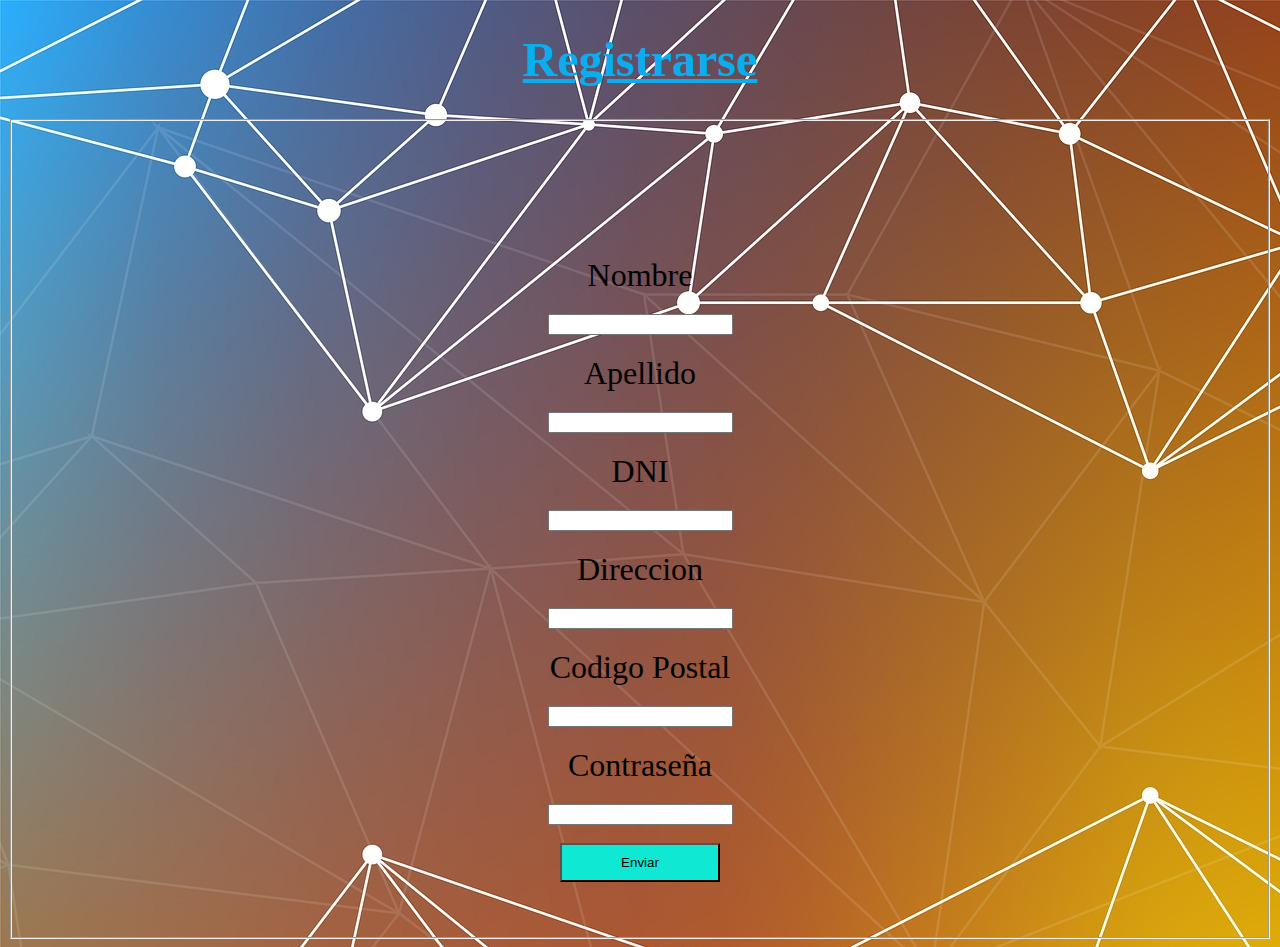
==== formulario/index.html @ f7dcde05 "subiendo proyecto" ====
<!DOCTYPE html>
<html lang="es">

<head>
    <meta charset="UTF-8">
    <meta http-equiv="X-UA-Compatible" content="IE=edge">
    <meta name="viewport" content="width=device-width, initial-scale=1.0">
    <link rel="stylesheet" href="estilo.css">
    
    <title>Formulario</title>
</head>

<body>
   
    <h1>Registrarse</h1>
    
    <form action="">
        <fieldset class="formulario">
           
            <div>
                
                <label for="nombre">Nombre</label>
                <input type="text">
                <label for="apellido">Apellido</label>
                <input type="text">
                <label for="dni">DNI</label>
                <input type="number">
                <label for="direccion">Direccion</label>
                <input type="">
                <label for="codigo postal">Codigo Postal</label>
                <input type="number">
                <label for="contraseña">Contraseña</label>
                <input type="password">
                <br><br>
                <button type="submit" onclick="clickear()">Enviar
                </button>


               
            </div>

        </fieldset>






    </form>
<script src="estilo.js"></script>
</body>

</html>
---- formulario/estilo.css ----
body{
    background-image:url("hola.jpg.jpg");
}

h1 { 
    font-size:3em;
    font-family: Georgia, 'Times New Roman', Times, serif;
    color: rgb(10, 173, 238);
    text-align: center;
    text-decoration-line: underline;
}


.formulario{
    height: 800px;
    
}

div {
    text-align: center;
    margin-top: 80px;
    padding: 30px;
}




label{
    display:block;
    padding: 20px;
    font-size: 2em;
}


input:focus{
background-color: orange;
color: white;
padding:10px;
font-size:30px;

}

button{
    padding: 10px;
    background-color: #0fe9d3;
    width: 160px;

}

button:hover{
    color: white;
}
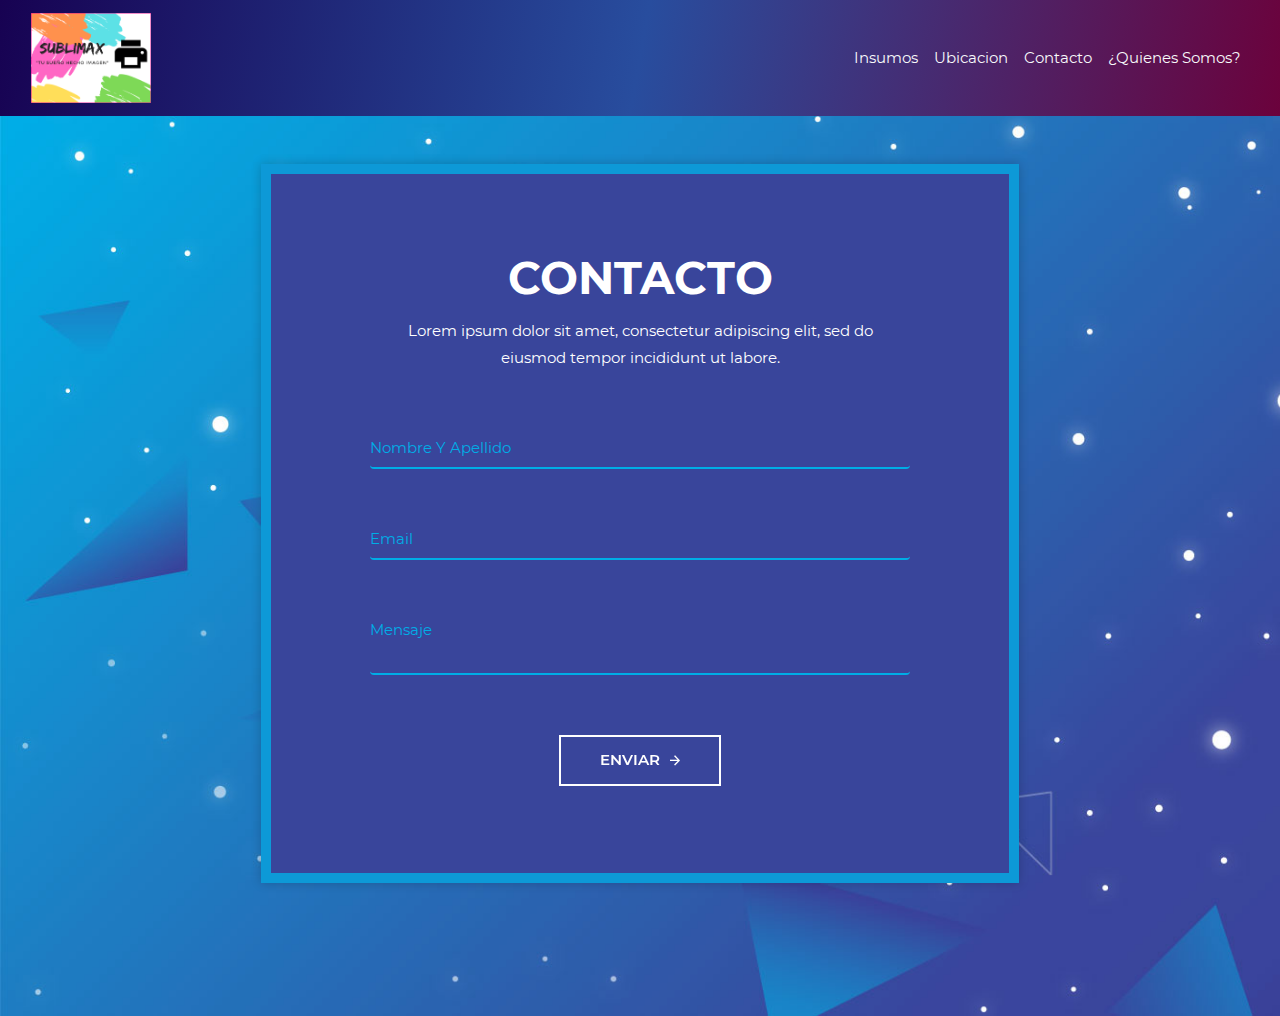
==== commit ccc5e3d9: "cambios en la pagina" ====
--- a/formulario/index.html
+++ b/formulario/index.html
@@ -1,53 +1,84 @@
 <!DOCTYPE html>
-<html lang="es">
+<html>
+	<html lang="es"></html>
+	<head>
+		<meta charset="utf-8">
+		<title>Contacto</title>
+		<meta name="viewport" content="width=device-width, initial-scale=1.0">
+		<link rel="stylesheet" href="estilo.css">
+		<link rel="stylesheet" href="css/bootstrap.min.css">
+		<link rel="stylesheet" href="fonts/material-design-iconic-font/css/material-design-iconic-font.min.css">
+		<link rel="stylesheet" href="css/style.css">
+	</head>
+	<nav class="navbar navbar-expand-lg bg-info navbar-light navegador">
+		<div class="container-fluid">
+			<a class="navbar-brand" href="../index.html"><img class="logo" src="../imagenes/sublimax.png" width="120" height="90"
+					alt=""></a>
+			<button class="navbar-toggler navbar-toggler-right" type="button" data-toggle="collapse"
+				data-target="#navbarToggleExternalContent" aria-controls="navbarToggleExternalContent" aria-expanded="false"
+				aria-label="Toggle navigation">
+				<span class="navbar-toggler-icon "></span>
+			</button>
+			<div class="collapse navbar-collapse text-center" id="navbarToggleExternalContent">
+				<ul class="navbar-nav ml-auto my-2 my-lg-0 navbar-nav-scroll">
+					<li class="nav-item active">
+					<li class="nav-item">
+						<a class="nav-link text-light" href="../Insumos/insumos.html">Insumos</a>
+					</li>
+					<a class="nav-link text-light" href="../localidad/localidad.html">Ubicacion
+						<span class="sr-only">(current)</span></a>
+					</li>
+					<li class="nav-item">
+						<a class="nav-link text-light" href="../formulario/index.html">Contacto</a>
+					</li>
+					<li class="nav-item">
+						<a class="nav-link text-light" href="../presentacion/presentacion.html">¿Quienes Somos?</a>
+					</li>
+	
+				</ul>
+	
+	
+	
+			</div>
+		</div>
+	</nav>
 
-<head>
-    <meta charset="UTF-8">
-    <meta http-equiv="X-UA-Compatible" content="IE=edge">
-    <meta name="viewport" content="width=device-width, initial-scale=1.0">
-    <link rel="stylesheet" href="estilo.css">
-    
-    <title>Formulario</title>
-</head>
+	<body>
 
-<body>
-   
-    <h1>Registrarse</h1>
-    
-    <form action="">
-        <fieldset class="formulario">
-           
-            <div>
-                
-                <label for="nombre">Nombre</label>
-                <input type="text">
-                <label for="apellido">Apellido</label>
-                <input type="text">
-                <label for="dni">DNI</label>
-                <input type="number">
-                <label for="direccion">Direccion</label>
-                <input type="">
-                <label for="codigo postal">Codigo Postal</label>
-                <input type="number">
-                <label for="contraseña">Contraseña</label>
-                <input type="password">
-                <br><br>
-                <button type="submit" onclick="clickear()">Enviar
-                </button>
+		<div class="wrapper">
+			<div class="inner mt-5">
+				<form  method="post" action="https://usebasin.com/f/e479793ebac4">
+					<h3>Contacto</h3>
+					<p>Lorem ipsum dolor sit amet, consectetur adipiscing elit, sed do eiusmod tempor incididunt ut labore.</p>
+					<label class="form-group">
+						<input type="text" name="nombre" class="form-control"  required>
+						<span>Nombre Y Apellido</span>
+						<span class="border"></span>
+					</label>
+					<label class="form-group">
+						<input type="text" name="email" class="form-control"  required>
+						<span for="">Email</span>
+						<span class="border"></span>
+					</label>
+					<label class="form-group" >
+						<textarea name="mensaje" id="" class="form-control" required></textarea>
+						<span for="">Mensaje</span>
+						<span class="border"></span>
+					</label>
+					<button>Enviar
+						<i class="zmdi zmdi-arrow-right"></i>
+					</button>
+				</form>
+			</div>
+		</div>
+		
+		<script src="https://code.jquery.com/jquery-3.5.1.slim.min.js"
+        integrity="sha384-DfXdz2htPH0lsSSs5nCTpuj/zy4C+OGpamoFVy38MVBnE+IbbVYUew+OrCXaRkfj"
+        crossorigin="anonymous"></script>
+    	<script src="https://cdn.jsdelivr.net/npm/bootstrap@4.6.0/dist/js/bootstrap.bundle.min.js"
+        integrity="sha384-Piv4xVNRyMGpqkS2by6br4gNJ7DXjqk09RmUpJ8jgGtD7zP9yug3goQfGII0yAns"
+        crossorigin="anonymous"></script>
+    	<script src="js/bootstrap.min.js"></script>
 
-
-               
-            </div>
-
-        </fieldset>
-
-
-
-
-
-
-    </form>
-<script src="estilo.js"></script>
-</body>
-
+	</body>
 </html>--- a/formulario/estilo.css
+++ b/formulario/estilo.css
@@ -1,52 +1,12 @@
-body{
-    background-image:url("hola.jpg.jpg");
-}
 
-h1 { 
-    font-size:3em;
-    font-family: Georgia, 'Times New Roman', Times, serif;
-    color: rgb(10, 173, 238);
-    text-align: center;
-    text-decoration-line: underline;
-}
+.logo{
+    transition: 0.5s;
+  }  
+.logo:hover{
+    transform: scale(1.1);
+ 
+  }
 
-
-.formulario{
-    height: 800px;
-    
-}
-
-div {
-    text-align: center;
-    margin-top: 80px;
-    padding: 30px;
-}
-
-
-
-
-label{
-    display:block;
-    padding: 20px;
-    font-size: 2em;
-}
-
-
-input:focus{
-background-color: orange;
-color: white;
-padding:10px;
-font-size:30px;
-
-}
-
-button{
-    padding: 10px;
-    background-color: #0fe9d3;
-    width: 160px;
-
-}
-
-button:hover{
-    color: white;
-}+  nav{
+    background: linear-gradient(-80deg ,rgb(107, 2, 60),rgb(40, 77, 158),rgb(23, 2, 82));
+  }--- a/formulario/fonts/material-design-iconic-font/css/material-design-iconic-font.min.css
+++ b/formulario/fonts/material-design-iconic-font/css/material-design-iconic-font.min.css
@@ -0,0 +1 @@
+@font-face{font-family:Material-Design-Iconic-Font;src:url(../fonts/Material-Design-Iconic-Font.woff2?v=2.2.0) format('woff2'),url(../fonts/Material-Design-Iconic-Font.woff?v=2.2.0) format('woff'),url(../fonts/Material-Design-Iconic-Font.ttf?v=2.2.0) format('truetype')}.zmdi{display:inline-block;font:normal normal normal 14px/1 'Material-Design-Iconic-Font';font-size:inherit;text-rendering:auto;-webkit-font-smoothing:antialiased;-moz-osx-font-smoothing:grayscale}.zmdi-hc-lg{font-size:1.33333333em;line-height:.75em;vertical-align:-15%}.zmdi-hc-2x{font-size:2em}.zmdi-hc-3x{font-size:3em}.zmdi-hc-4x{font-size:4em}.zmdi-hc-5x{font-size:5em}.zmdi-hc-fw{width:1.28571429em;text-align:center}.zmdi-hc-ul{padding-left:0;margin-left:2.14285714em;list-style-type:none}.zmdi-hc-ul>li{position:relative}.zmdi-hc-li{position:absolute;left:-2.14285714em;width:2.14285714em;top:.14285714em;text-align:center}.zmdi-hc-li.zmdi-hc-lg{left:-1.85714286em}.zmdi-hc-border{padding:.1em .25em;border:solid .1em #9e9e9e;border-radius:2px}.zmdi-hc-border-circle{padding:.1em .25em;border:solid .1em #9e9e9e;border-radius:50%}.zmdi.pull-left{float:left;margin-right:.15em}.zmdi.pull-right{float:right;margin-left:.15em}.zmdi-hc-spin{-webkit-animation:zmdi-spin 1.5s infinite linear;animation:zmdi-spin 1.5s infinite linear}.zmdi-hc-spin-reverse{-webkit-animation:zmdi-spin-reverse 1.5s infinite linear;animation:zmdi-spin-reverse 1.5s infinite linear}@-webkit-keyframes zmdi-spin{0%{-webkit-transform:rotate(0deg);transform:rotate(0deg)}100%{-webkit-transform:rotate(359deg);transform:rotate(359deg)}}@keyframes zmdi-spin{0%{-webkit-transform:rotate(0deg);transform:rotate(0deg)}100%{-webkit-transform:rotate(359deg);transform:rotate(359deg)}}@-webkit-keyframes zmdi-spin-reverse{0%{-webkit-transform:rotate(0deg);transform:rotate(0deg)}100%{-webkit-transform:rotate(-359deg);transform:rotate(-359deg)}}@keyframes zmdi-spin-reverse{0%{-webkit-transform:rotate(0deg);transform:rotate(0deg)}100%{-webkit-transform:rotate(-359deg);transform:rotate(-359deg)}}.zmdi-hc-rotate-90{-webkit-transform:rotate(90deg);-ms-transform:rotate(90deg);transform:rotate(90deg)}.zmdi-hc-rotate-180{-webkit-transform:rotate(180deg);-ms-transform:rotate(180deg);transform:rotate(180deg)}.zmdi-hc-rotate-270{-webkit-transform:rotate(270deg);-ms-transform:rotate(270deg);transform:rotate(270deg)}.zmdi-hc-flip-horizontal{-webkit-transform:scale(-1,1);-ms-transform:scale(-1,1);transform:scale(-1,1)}.zmdi-hc-flip-vertical{-webkit-transform:scale(1,-1);-ms-transform:scale(1,-1);transform:scale(1,-1)}.zmdi-hc-stack{position:relative;display:inline-block;width:2em;height:2em;line-height:2em;vertical-align:middle}.zmdi-hc-stack-1x,.zmdi-hc-stack-2x{position:absolute;left:0;width:100%;text-align:center}.zmdi-hc-stack-1x{line-height:inherit}.zmdi-hc-stack-2x{font-size:2em}.zmdi-hc-inverse{color:#fff}.zmdi-3d-rotation:before{content:'\f101'}.zmdi-airplane-off:before{content:'\f102'}.zmdi-airplane:before{content:'\f103'}.zmdi-album:before{content:'\f104'}.zmdi-archive:before{content:'\f105'}.zmdi-assignment-account:before{content:'\f106'}.zmdi-assignment-alert:before{content:'\f107'}.zmdi-assignment-check:before{content:'\f108'}.zmdi-assignment-o:before{content:'\f109'}.zmdi-assignment-return:before{content:'\f10a'}.zmdi-assignment-returned:before{content:'\f10b'}.zmdi-assignment:before{content:'\f10c'}.zmdi-attachment-alt:before{content:'\f10d'}.zmdi-attachment:before{content:'\f10e'}.zmdi-audio:before{content:'\f10f'}.zmdi-badge-check:before{content:'\f110'}.zmdi-balance-wallet:before{content:'\f111'}.zmdi-balance:before{content:'\f112'}.zmdi-battery-alert:before{content:'\f113'}.zmdi-battery-flash:before{content:'\f114'}.zmdi-battery-unknown:before{content:'\f115'}.zmdi-battery:before{content:'\f116'}.zmdi-bike:before{content:'\f117'}.zmdi-block-alt:before{content:'\f118'}.zmdi-block:before{content:'\f119'}.zmdi-boat:before{content:'\f11a'}.zmdi-book-image:before{content:'\f11b'}.zmdi-book:before{content:'\f11c'}.zmdi-bookmark-outline:before{content:'\f11d'}.zmdi-bookmark:before{content:'\f11e'}.zmdi-brush:before{content:'\f11f'}.zmdi-bug:before{content:'\f120'}.zmdi-bus:before{content:'\f121'}.zmdi-cake:before{content:'\f122'}.zmdi-car-taxi:before{content:'\f123'}.zmdi-car-wash:before{content:'\f124'}.zmdi-car:before{content:'\f125'}.zmdi-card-giftcard:before{content:'\f126'}.zmdi-card-membership:before{content:'\f127'}.zmdi-card-travel:before{content:'\f128'}.zmdi-card:before{content:'\f129'}.zmdi-case-check:before{content:'\f12a'}.zmdi-case-download:before{content:'\f12b'}.zmdi-case-play:before{content:'\f12c'}.zmdi-case:before{content:'\f12d'}.zmdi-cast-connected:before{content:'\f12e'}.zmdi-cast:before{content:'\f12f'}.zmdi-chart-donut:before{content:'\f130'}.zmdi-chart:before{content:'\f131'}.zmdi-city-alt:before{content:'\f132'}.zmdi-city:before{content:'\f133'}.zmdi-close-circle-o:before{content:'\f134'}.zmdi-close-circle:before{content:'\f135'}.zmdi-close:before{content:'\f136'}.zmdi-cocktail:before{content:'\f137'}.zmdi-code-setting:before{content:'\f138'}.zmdi-code-smartphone:before{content:'\f139'}.zmdi-code:before{content:'\f13a'}.zmdi-coffee:before{content:'\f13b'}.zmdi-collection-bookmark:before{content:'\f13c'}.zmdi-collection-case-play:before{content:'\f13d'}.zmdi-collection-folder-image:before{content:'\f13e'}.zmdi-collection-image-o:before{content:'\f13f'}.zmdi-collection-image:before{content:'\f140'}.zmdi-collection-item-1:before{content:'\f141'}.zmdi-collection-item-2:before{content:'\f142'}.zmdi-collection-item-3:before{content:'\f143'}.zmdi-collection-item-4:before{content:'\f144'}.zmdi-collection-item-5:before{content:'\f145'}.zmdi-collection-item-6:before{content:'\f146'}.zmdi-collection-item-7:before{content:'\f147'}.zmdi-collection-item-8:before{content:'\f148'}.zmdi-collection-item-9-plus:before{content:'\f149'}.zmdi-collection-item-9:before{content:'\f14a'}.zmdi-collection-item:before{content:'\f14b'}.zmdi-collection-music:before{content:'\f14c'}.zmdi-collection-pdf:before{content:'\f14d'}.zmdi-collection-plus:before{content:'\f14e'}.zmdi-collection-speaker:before{content:'\f14f'}.zmdi-collection-text:before{content:'\f150'}.zmdi-collection-video:before{content:'\f151'}.zmdi-compass:before{content:'\f152'}.zmdi-cutlery:before{content:'\f153'}.zmdi-delete:before{content:'\f154'}.zmdi-dialpad:before{content:'\f155'}.zmdi-dns:before{content:'\f156'}.zmdi-drink:before{content:'\f157'}.zmdi-edit:before{content:'\f158'}.zmdi-email-open:before{content:'\f159'}.zmdi-email:before{content:'\f15a'}.zmdi-eye-off:before{content:'\f15b'}.zmdi-eye:before{content:'\f15c'}.zmdi-eyedropper:before{content:'\f15d'}.zmdi-favorite-outline:before{content:'\f15e'}.zmdi-favorite:before{content:'\f15f'}.zmdi-filter-list:before{content:'\f160'}.zmdi-fire:before{content:'\f161'}.zmdi-flag:before{content:'\f162'}.zmdi-flare:before{content:'\f163'}.zmdi-flash-auto:before{content:'\f164'}.zmdi-flash-off:before{content:'\f165'}.zmdi-flash:before{content:'\f166'}.zmdi-flip:before{content:'\f167'}.zmdi-flower-alt:before{content:'\f168'}.zmdi-flower:before{content:'\f169'}.zmdi-font:before{content:'\f16a'}.zmdi-fullscreen-alt:before{content:'\f16b'}.zmdi-fullscreen-exit:before{content:'\f16c'}.zmdi-fullscreen:before{content:'\f16d'}.zmdi-functions:before{content:'\f16e'}.zmdi-gas-station:before{content:'\f16f'}.zmdi-gesture:before{content:'\f170'}.zmdi-globe-alt:before{content:'\f171'}.zmdi-globe-lock:before{content:'\f172'}.zmdi-globe:before{content:'\f173'}.zmdi-graduation-cap:before{content:'\f174'}.zmdi-home:before{content:'\f175'}.zmdi-hospital-alt:before{content:'\f176'}.zmdi-hospital:before{content:'\f177'}.zmdi-hotel:before{content:'\f178'}.zmdi-hourglass-alt:before{content:'\f179'}.zmdi-hourglass-outline:before{content:'\f17a'}.zmdi-hourglass:before{content:'\f17b'}.zmdi-http:before{content:'\f17c'}.zmdi-image-alt:before{content:'\f17d'}.zmdi-image-o:before{content:'\f17e'}.zmdi-image:before{content:'\f17f'}.zmdi-inbox:before{content:'\f180'}.zmdi-invert-colors-off:before{content:'\f181'}.zmdi-invert-colors:before{content:'\f182'}.zmdi-key:before{content:'\f183'}.zmdi-label-alt-outline:before{content:'\f184'}.zmdi-label-alt:before{content:'\f185'}.zmdi-label-heart:before{content:'\f186'}.zmdi-label:before{content:'\f187'}.zmdi-labels:before{content:'\f188'}.zmdi-lamp:before{content:'\f189'}.zmdi-landscape:before{content:'\f18a'}.zmdi-layers-off:before{content:'\f18b'}.zmdi-layers:before{content:'\f18c'}.zmdi-library:before{content:'\f18d'}.zmdi-link:before{content:'\f18e'}.zmdi-lock-open:before{content:'\f18f'}.zmdi-lock-outline:before{content:'\f190'}.zmdi-lock:before{content:'\f191'}.zmdi-mail-reply-all:before{content:'\f192'}.zmdi-mail-reply:before{content:'\f193'}.zmdi-mail-send:before{content:'\f194'}.zmdi-mall:before{content:'\f195'}.zmdi-map:before{content:'\f196'}.zmdi-menu:before{content:'\f197'}.zmdi-money-box:before{content:'\f198'}.zmdi-money-off:before{content:'\f199'}.zmdi-money:before{content:'\f19a'}.zmdi-more-vert:before{content:'\f19b'}.zmdi-more:before{content:'\f19c'}.zmdi-movie-alt:before{content:'\f19d'}.zmdi-movie:before{content:'\f19e'}.zmdi-nature-people:before{content:'\f19f'}.zmdi-nature:before{content:'\f1a0'}.zmdi-navigation:before{content:'\f1a1'}.zmdi-open-in-browser:before{content:'\f1a2'}.zmdi-open-in-new:before{content:'\f1a3'}.zmdi-palette:before{content:'\f1a4'}.zmdi-parking:before{content:'\f1a5'}.zmdi-pin-account:before{content:'\f1a6'}.zmdi-pin-assistant:before{content:'\f1a7'}.zmdi-pin-drop:before{content:'\f1a8'}.zmdi-pin-help:before{content:'\f1a9'}.zmdi-pin-off:before{content:'\f1aa'}.zmdi-pin:before{content:'\f1ab'}.zmdi-pizza:before{content:'\f1ac'}.zmdi-plaster:before{content:'\f1ad'}.zmdi-power-setting:before{content:'\f1ae'}.zmdi-power:before{content:'\f1af'}.zmdi-print:before{content:'\f1b0'}.zmdi-puzzle-piece:before{content:'\f1b1'}.zmdi-quote:before{content:'\f1b2'}.zmdi-railway:before{content:'\f1b3'}.zmdi-receipt:before{content:'\f1b4'}.zmdi-refresh-alt:before{content:'\f1b5'}.zmdi-refresh-sync-alert:before{content:'\f1b6'}.zmdi-refresh-sync-off:before{content:'\f1b7'}.zmdi-refresh-sync:before{content:'\f1b8'}.zmdi-refresh:before{content:'\f1b9'}.zmdi-roller:before{content:'\f1ba'}.zmdi-ruler:before{content:'\f1bb'}.zmdi-scissors:before{content:'\f1bc'}.zmdi-screen-rotation-lock:before{content:'\f1bd'}.zmdi-screen-rotation:before{content:'\f1be'}.zmdi-search-for:before{content:'\f1bf'}.zmdi-search-in-file:before{content:'\f1c0'}.zmdi-search-in-page:before{content:'\f1c1'}.zmdi-search-replace:before{content:'\f1c2'}.zmdi-search:before{content:'\f1c3'}.zmdi-seat:before{content:'\f1c4'}.zmdi-settings-square:before{content:'\f1c5'}.zmdi-settings:before{content:'\f1c6'}.zmdi-shield-check:before{content:'\f1c7'}.zmdi-shield-security:before{content:'\f1c8'}.zmdi-shopping-basket:before{content:'\f1c9'}.zmdi-shopping-cart-plus:before{content:'\f1ca'}.zmdi-shopping-cart:before{content:'\f1cb'}.zmdi-sign-in:before{content:'\f1cc'}.zmdi-sort-amount-asc:before{content:'\f1cd'}.zmdi-sort-amount-desc:before{content:'\f1ce'}.zmdi-sort-asc:before{content:'\f1cf'}.zmdi-sort-desc:before{content:'\f1d0'}.zmdi-spellcheck:before{content:'\f1d1'}.zmdi-storage:before{content:'\f1d2'}.zmdi-store-24:before{content:'\f1d3'}.zmdi-store:before{content:'\f1d4'}.zmdi-subway:before{content:'\f1d5'}.zmdi-sun:before{content:'\f1d6'}.zmdi-tab-unselected:before{content:'\f1d7'}.zmdi-tab:before{content:'\f1d8'}.zmdi-tag-close:before{content:'\f1d9'}.zmdi-tag-more:before{content:'\f1da'}.zmdi-tag:before{content:'\f1db'}.zmdi-thumb-down:before{content:'\f1dc'}.zmdi-thumb-up-down:before{content:'\f1dd'}.zmdi-thumb-up:before{content:'\f1de'}.zmdi-ticket-star:before{content:'\f1df'}.zmdi-toll:before{content:'\f1e0'}.zmdi-toys:before{content:'\f1e1'}.zmdi-traffic:before{content:'\f1e2'}.zmdi-translate:before{content:'\f1e3'}.zmdi-triangle-down:before{content:'\f1e4'}.zmdi-triangle-up:before{content:'\f1e5'}.zmdi-truck:before{content:'\f1e6'}.zmdi-turning-sign:before{content:'\f1e7'}.zmdi-wallpaper:before{content:'\f1e8'}.zmdi-washing-machine:before{content:'\f1e9'}.zmdi-window-maximize:before{content:'\f1ea'}.zmdi-window-minimize:before{content:'\f1eb'}.zmdi-window-restore:before{content:'\f1ec'}.zmdi-wrench:before{content:'\f1ed'}.zmdi-zoom-in:before{content:'\f1ee'}.zmdi-zoom-out:before{content:'\f1ef'}.zmdi-alert-circle-o:before{content:'\f1f0'}.zmdi-alert-circle:before{content:'\f1f1'}.zmdi-alert-octagon:before{content:'\f1f2'}.zmdi-alert-polygon:before{content:'\f1f3'}.zmdi-alert-triangle:before{content:'\f1f4'}.zmdi-help-outline:before{content:'\f1f5'}.zmdi-help:before{content:'\f1f6'}.zmdi-info-outline:before{content:'\f1f7'}.zmdi-info:before{content:'\f1f8'}.zmdi-notifications-active:before{content:'\f1f9'}.zmdi-notifications-add:before{content:'\f1fa'}.zmdi-notifications-none:before{content:'\f1fb'}.zmdi-notifications-off:before{content:'\f1fc'}.zmdi-notifications-paused:before{content:'\f1fd'}.zmdi-notifications:before{content:'\f1fe'}.zmdi-account-add:before{content:'\f1ff'}.zmdi-account-box-mail:before{content:'\f200'}.zmdi-account-box-o:before{content:'\f201'}.zmdi-account-box-phone:before{content:'\f202'}.zmdi-account-box:before{content:'\f203'}.zmdi-account-calendar:before{content:'\f204'}.zmdi-account-circle:before{content:'\f205'}.zmdi-account-o:before{content:'\f206'}.zmdi-account:before{content:'\f207'}.zmdi-accounts-add:before{content:'\f208'}.zmdi-accounts-alt:before{content:'\f209'}.zmdi-accounts-list-alt:before{content:'\f20a'}.zmdi-accounts-list:before{content:'\f20b'}.zmdi-accounts-outline:before{content:'\f20c'}.zmdi-accounts:before{content:'\f20d'}.zmdi-face:before{content:'\f20e'}.zmdi-female:before{content:'\f20f'}.zmdi-male-alt:before{content:'\f210'}.zmdi-male-female:before{content:'\f211'}.zmdi-male:before{content:'\f212'}.zmdi-mood-bad:before{content:'\f213'}.zmdi-mood:before{content:'\f214'}.zmdi-run:before{content:'\f215'}.zmdi-walk:before{content:'\f216'}.zmdi-cloud-box:before{content:'\f217'}.zmdi-cloud-circle:before{content:'\f218'}.zmdi-cloud-done:before{content:'\f219'}.zmdi-cloud-download:before{content:'\f21a'}.zmdi-cloud-off:before{content:'\f21b'}.zmdi-cloud-outline-alt:before{content:'\f21c'}.zmdi-cloud-outline:before{content:'\f21d'}.zmdi-cloud-upload:before{content:'\f21e'}.zmdi-cloud:before{content:'\f21f'}.zmdi-download:before{content:'\f220'}.zmdi-file-plus:before{content:'\f221'}.zmdi-file-text:before{content:'\f222'}.zmdi-file:before{content:'\f223'}.zmdi-folder-outline:before{content:'\f224'}.zmdi-folder-person:before{content:'\f225'}.zmdi-folder-star-alt:before{content:'\f226'}.zmdi-folder-star:before{content:'\f227'}.zmdi-folder:before{content:'\f228'}.zmdi-gif:before{content:'\f229'}.zmdi-upload:before{content:'\f22a'}.zmdi-border-all:before{content:'\f22b'}.zmdi-border-bottom:before{content:'\f22c'}.zmdi-border-clear:before{content:'\f22d'}.zmdi-border-color:before{content:'\f22e'}.zmdi-border-horizontal:before{content:'\f22f'}.zmdi-border-inner:before{content:'\f230'}.zmdi-border-left:before{content:'\f231'}.zmdi-border-outer:before{content:'\f232'}.zmdi-border-right:before{content:'\f233'}.zmdi-border-style:before{content:'\f234'}.zmdi-border-top:before{content:'\f235'}.zmdi-border-vertical:before{content:'\f236'}.zmdi-copy:before{content:'\f237'}.zmdi-crop:before{content:'\f238'}.zmdi-format-align-center:before{content:'\f239'}.zmdi-format-align-justify:before{content:'\f23a'}.zmdi-format-align-left:before{content:'\f23b'}.zmdi-format-align-right:before{content:'\f23c'}.zmdi-format-bold:before{content:'\f23d'}.zmdi-format-clear-all:before{content:'\f23e'}.zmdi-format-clear:before{content:'\f23f'}.zmdi-format-color-fill:before{content:'\f240'}.zmdi-format-color-reset:before{content:'\f241'}.zmdi-format-color-text:before{content:'\f242'}.zmdi-format-indent-decrease:before{content:'\f243'}.zmdi-format-indent-increase:before{content:'\f244'}.zmdi-format-italic:before{content:'\f245'}.zmdi-format-line-spacing:before{content:'\f246'}.zmdi-format-list-bulleted:before{content:'\f247'}.zmdi-format-list-numbered:before{content:'\f248'}.zmdi-format-ltr:before{content:'\f249'}.zmdi-format-rtl:before{content:'\f24a'}.zmdi-format-size:before{content:'\f24b'}.zmdi-format-strikethrough-s:before{content:'\f24c'}.zmdi-format-strikethrough:before{content:'\f24d'}.zmdi-format-subject:before{content:'\f24e'}.zmdi-format-underlined:before{content:'\f24f'}.zmdi-format-valign-bottom:before{content:'\f250'}.zmdi-format-valign-center:before{content:'\f251'}.zmdi-format-valign-top:before{content:'\f252'}.zmdi-redo:before{content:'\f253'}.zmdi-select-all:before{content:'\f254'}.zmdi-space-bar:before{content:'\f255'}.zmdi-text-format:before{content:'\f256'}.zmdi-transform:before{content:'\f257'}.zmdi-undo:before{content:'\f258'}.zmdi-wrap-text:before{content:'\f259'}.zmdi-comment-alert:before{content:'\f25a'}.zmdi-comment-alt-text:before{content:'\f25b'}.zmdi-comment-alt:before{content:'\f25c'}.zmdi-comment-edit:before{content:'\f25d'}.zmdi-comment-image:before{content:'\f25e'}.zmdi-comment-list:before{content:'\f25f'}.zmdi-comment-more:before{content:'\f260'}.zmdi-comment-outline:before{content:'\f261'}.zmdi-comment-text-alt:before{content:'\f262'}.zmdi-comment-text:before{content:'\f263'}.zmdi-comment-video:before{content:'\f264'}.zmdi-comment:before{content:'\f265'}.zmdi-comments:before{content:'\f266'}.zmdi-check-all:before{content:'\f267'}.zmdi-check-circle-u:before{content:'\f268'}.zmdi-check-circle:before{content:'\f269'}.zmdi-check-square:before{content:'\f26a'}.zmdi-check:before{content:'\f26b'}.zmdi-circle-o:before{content:'\f26c'}.zmdi-circle:before{content:'\f26d'}.zmdi-dot-circle-alt:before{content:'\f26e'}.zmdi-dot-circle:before{content:'\f26f'}.zmdi-minus-circle-outline:before{content:'\f270'}.zmdi-minus-circle:before{content:'\f271'}.zmdi-minus-square:before{content:'\f272'}.zmdi-minus:before{content:'\f273'}.zmdi-plus-circle-o-duplicate:before{content:'\f274'}.zmdi-plus-circle-o:before{content:'\f275'}.zmdi-plus-circle:before{content:'\f276'}.zmdi-plus-square:before{content:'\f277'}.zmdi-plus:before{content:'\f278'}.zmdi-square-o:before{content:'\f279'}.zmdi-star-circle:before{content:'\f27a'}.zmdi-star-half:before{content:'\f27b'}.zmdi-star-outline:before{content:'\f27c'}.zmdi-star:before{content:'\f27d'}.zmdi-bluetooth-connected:before{content:'\f27e'}.zmdi-bluetooth-off:before{content:'\f27f'}.zmdi-bluetooth-search:before{content:'\f280'}.zmdi-bluetooth-setting:before{content:'\f281'}.zmdi-bluetooth:before{content:'\f282'}.zmdi-camera-add:before{content:'\f283'}.zmdi-camera-alt:before{content:'\f284'}.zmdi-camera-bw:before{content:'\f285'}.zmdi-camera-front:before{content:'\f286'}.zmdi-camera-mic:before{content:'\f287'}.zmdi-camera-party-mode:before{content:'\f288'}.zmdi-camera-rear:before{content:'\f289'}.zmdi-camera-roll:before{content:'\f28a'}.zmdi-camera-switch:before{content:'\f28b'}.zmdi-camera:before{content:'\f28c'}.zmdi-card-alert:before{content:'\f28d'}.zmdi-card-off:before{content:'\f28e'}.zmdi-card-sd:before{content:'\f28f'}.zmdi-card-sim:before{content:'\f290'}.zmdi-desktop-mac:before{content:'\f291'}.zmdi-desktop-windows:before{content:'\f292'}.zmdi-device-hub:before{content:'\f293'}.zmdi-devices-off:before{content:'\f294'}.zmdi-devices:before{content:'\f295'}.zmdi-dock:before{content:'\f296'}.zmdi-floppy:before{content:'\f297'}.zmdi-gamepad:before{content:'\f298'}.zmdi-gps-dot:before{content:'\f299'}.zmdi-gps-off:before{content:'\f29a'}.zmdi-gps:before{content:'\f29b'}.zmdi-headset-mic:before{content:'\f29c'}.zmdi-headset:before{content:'\f29d'}.zmdi-input-antenna:before{content:'\f29e'}.zmdi-input-composite:before{content:'\f29f'}.zmdi-input-hdmi:before{content:'\f2a0'}.zmdi-input-power:before{content:'\f2a1'}.zmdi-input-svideo:before{content:'\f2a2'}.zmdi-keyboard-hide:before{content:'\f2a3'}.zmdi-keyboard:before{content:'\f2a4'}.zmdi-laptop-chromebook:before{content:'\f2a5'}.zmdi-laptop-mac:before{content:'\f2a6'}.zmdi-laptop:before{content:'\f2a7'}.zmdi-mic-off:before{content:'\f2a8'}.zmdi-mic-outline:before{content:'\f2a9'}.zmdi-mic-setting:before{content:'\f2aa'}.zmdi-mic:before{content:'\f2ab'}.zmdi-mouse:before{content:'\f2ac'}.zmdi-network-alert:before{content:'\f2ad'}.zmdi-network-locked:before{content:'\f2ae'}.zmdi-network-off:before{content:'\f2af'}.zmdi-network-outline:before{content:'\f2b0'}.zmdi-network-setting:before{content:'\f2b1'}.zmdi-network:before{content:'\f2b2'}.zmdi-phone-bluetooth:before{content:'\f2b3'}.zmdi-phone-end:before{content:'\f2b4'}.zmdi-phone-forwarded:before{content:'\f2b5'}.zmdi-phone-in-talk:before{content:'\f2b6'}.zmdi-phone-locked:before{content:'\f2b7'}.zmdi-phone-missed:before{content:'\f2b8'}.zmdi-phone-msg:before{content:'\f2b9'}.zmdi-phone-paused:before{content:'\f2ba'}.zmdi-phone-ring:before{content:'\f2bb'}.zmdi-phone-setting:before{content:'\f2bc'}.zmdi-phone-sip:before{content:'\f2bd'}.zmdi-phone:before{content:'\f2be'}.zmdi-portable-wifi-changes:before{content:'\f2bf'}.zmdi-portable-wifi-off:before{content:'\f2c0'}.zmdi-portable-wifi:before{content:'\f2c1'}.zmdi-radio:before{content:'\f2c2'}.zmdi-reader:before{content:'\f2c3'}.zmdi-remote-control-alt:before{content:'\f2c4'}.zmdi-remote-control:before{content:'\f2c5'}.zmdi-router:before{content:'\f2c6'}.zmdi-scanner:before{content:'\f2c7'}.zmdi-smartphone-android:before{content:'\f2c8'}.zmdi-smartphone-download:before{content:'\f2c9'}.zmdi-smartphone-erase:before{content:'\f2ca'}.zmdi-smartphone-info:before{content:'\f2cb'}.zmdi-smartphone-iphone:before{content:'\f2cc'}.zmdi-smartphone-landscape-lock:before{content:'\f2cd'}.zmdi-smartphone-landscape:before{content:'\f2ce'}.zmdi-smartphone-lock:before{content:'\f2cf'}.zmdi-smartphone-portrait-lock:before{content:'\f2d0'}.zmdi-smartphone-ring:before{content:'\f2d1'}.zmdi-smartphone-setting:before{content:'\f2d2'}.zmdi-smartphone-setup:before{content:'\f2d3'}.zmdi-smartphone:before{content:'\f2d4'}.zmdi-speaker:before{content:'\f2d5'}.zmdi-tablet-android:before{content:'\f2d6'}.zmdi-tablet-mac:before{content:'\f2d7'}.zmdi-tablet:before{content:'\f2d8'}.zmdi-tv-alt-play:before{content:'\f2d9'}.zmdi-tv-list:before{content:'\f2da'}.zmdi-tv-play:before{content:'\f2db'}.zmdi-tv:before{content:'\f2dc'}.zmdi-usb:before{content:'\f2dd'}.zmdi-videocam-off:before{content:'\f2de'}.zmdi-videocam-switch:before{content:'\f2df'}.zmdi-videocam:before{content:'\f2e0'}.zmdi-watch:before{content:'\f2e1'}.zmdi-wifi-alt-2:before{content:'\f2e2'}.zmdi-wifi-alt:before{content:'\f2e3'}.zmdi-wifi-info:before{content:'\f2e4'}.zmdi-wifi-lock:before{content:'\f2e5'}.zmdi-wifi-off:before{content:'\f2e6'}.zmdi-wifi-outline:before{content:'\f2e7'}.zmdi-wifi:before{content:'\f2e8'}.zmdi-arrow-left-bottom:before{content:'\f2e9'}.zmdi-arrow-left:before{content:'\f2ea'}.zmdi-arrow-merge:before{content:'\f2eb'}.zmdi-arrow-missed:before{content:'\f2ec'}.zmdi-arrow-right-top:before{content:'\f2ed'}.zmdi-arrow-right:before{content:'\f2ee'}.zmdi-arrow-split:before{content:'\f2ef'}.zmdi-arrows:before{content:'\f2f0'}.zmdi-caret-down-circle:before{content:'\f2f1'}.zmdi-caret-down:before{content:'\f2f2'}.zmdi-caret-left-circle:before{content:'\f2f3'}.zmdi-caret-left:before{content:'\f2f4'}.zmdi-caret-right-circle:before{content:'\f2f5'}.zmdi-caret-right:before{content:'\f2f6'}.zmdi-caret-up-circle:before{content:'\f2f7'}.zmdi-caret-up:before{content:'\f2f8'}.zmdi-chevron-down:before{content:'\f2f9'}.zmdi-chevron-left:before{content:'\f2fa'}.zmdi-chevron-right:before{content:'\f2fb'}.zmdi-chevron-up:before{content:'\f2fc'}.zmdi-forward:before{content:'\f2fd'}.zmdi-long-arrow-down:before{content:'\f2fe'}.zmdi-long-arrow-left:before{content:'\f2ff'}.zmdi-long-arrow-return:before{content:'\f300'}.zmdi-long-arrow-right:before{content:'\f301'}.zmdi-long-arrow-tab:before{content:'\f302'}.zmdi-long-arrow-up:before{content:'\f303'}.zmdi-rotate-ccw:before{content:'\f304'}.zmdi-rotate-cw:before{content:'\f305'}.zmdi-rotate-left:before{content:'\f306'}.zmdi-rotate-right:before{content:'\f307'}.zmdi-square-down:before{content:'\f308'}.zmdi-square-right:before{content:'\f309'}.zmdi-swap-alt:before{content:'\f30a'}.zmdi-swap-vertical-circle:before{content:'\f30b'}.zmdi-swap-vertical:before{content:'\f30c'}.zmdi-swap:before{content:'\f30d'}.zmdi-trending-down:before{content:'\f30e'}.zmdi-trending-flat:before{content:'\f30f'}.zmdi-trending-up:before{content:'\f310'}.zmdi-unfold-less:before{content:'\f311'}.zmdi-unfold-more:before{content:'\f312'}.zmdi-apps:before{content:'\f313'}.zmdi-grid-off:before{content:'\f314'}.zmdi-grid:before{content:'\f315'}.zmdi-view-agenda:before{content:'\f316'}.zmdi-view-array:before{content:'\f317'}.zmdi-view-carousel:before{content:'\f318'}.zmdi-view-column:before{content:'\f319'}.zmdi-view-comfy:before{content:'\f31a'}.zmdi-view-compact:before{content:'\f31b'}.zmdi-view-dashboard:before{content:'\f31c'}.zmdi-view-day:before{content:'\f31d'}.zmdi-view-headline:before{content:'\f31e'}.zmdi-view-list-alt:before{content:'\f31f'}.zmdi-view-list:before{content:'\f320'}.zmdi-view-module:before{content:'\f321'}.zmdi-view-quilt:before{content:'\f322'}.zmdi-view-stream:before{content:'\f323'}.zmdi-view-subtitles:before{content:'\f324'}.zmdi-view-toc:before{content:'\f325'}.zmdi-view-web:before{content:'\f326'}.zmdi-view-week:before{content:'\f327'}.zmdi-widgets:before{content:'\f328'}.zmdi-alarm-check:before{content:'\f329'}.zmdi-alarm-off:before{content:'\f32a'}.zmdi-alarm-plus:before{content:'\f32b'}.zmdi-alarm-snooze:before{content:'\f32c'}.zmdi-alarm:before{content:'\f32d'}.zmdi-calendar-alt:before{content:'\f32e'}.zmdi-calendar-check:before{content:'\f32f'}.zmdi-calendar-close:before{content:'\f330'}.zmdi-calendar-note:before{content:'\f331'}.zmdi-calendar:before{content:'\f332'}.zmdi-time-countdown:before{content:'\f333'}.zmdi-time-interval:before{content:'\f334'}.zmdi-time-restore-setting:before{content:'\f335'}.zmdi-time-restore:before{content:'\f336'}.zmdi-time:before{content:'\f337'}.zmdi-timer-off:before{content:'\f338'}.zmdi-timer:before{content:'\f339'}.zmdi-android-alt:before{content:'\f33a'}.zmdi-android:before{content:'\f33b'}.zmdi-apple:before{content:'\f33c'}.zmdi-behance:before{content:'\f33d'}.zmdi-codepen:before{content:'\f33e'}.zmdi-dribbble:before{content:'\f33f'}.zmdi-dropbox:before{content:'\f340'}.zmdi-evernote:before{content:'\f341'}.zmdi-facebook-box:before{content:'\f342'}.zmdi-facebook:before{content:'\f343'}.zmdi-github-box:before{content:'\f344'}.zmdi-github:before{content:'\f345'}.zmdi-google-drive:before{content:'\f346'}.zmdi-google-earth:before{content:'\f347'}.zmdi-google-glass:before{content:'\f348'}.zmdi-google-maps:before{content:'\f349'}.zmdi-google-pages:before{content:'\f34a'}.zmdi-google-play:before{content:'\f34b'}.zmdi-google-plus-box:before{content:'\f34c'}.zmdi-google-plus:before{content:'\f34d'}.zmdi-google:before{content:'\f34e'}.zmdi-instagram:before{content:'\f34f'}.zmdi-language-css3:before{content:'\f350'}.zmdi-language-html5:before{content:'\f351'}.zmdi-language-javascript:before{content:'\f352'}.zmdi-language-python-alt:before{content:'\f353'}.zmdi-language-python:before{content:'\f354'}.zmdi-lastfm:before{content:'\f355'}.zmdi-linkedin-box:before{content:'\f356'}.zmdi-paypal:before{content:'\f357'}.zmdi-pinterest-box:before{content:'\f358'}.zmdi-pocket:before{content:'\f359'}.zmdi-polymer:before{content:'\f35a'}.zmdi-share:before{content:'\f35b'}.zmdi-stackoverflow:before{content:'\f35c'}.zmdi-steam-square:before{content:'\f35d'}.zmdi-steam:before{content:'\f35e'}.zmdi-twitter-box:before{content:'\f35f'}.zmdi-twitter:before{content:'\f360'}.zmdi-vk:before{content:'\f361'}.zmdi-wikipedia:before{content:'\f362'}.zmdi-windows:before{content:'\f363'}.zmdi-aspect-ratio-alt:before{content:'\f364'}.zmdi-aspect-ratio:before{content:'\f365'}.zmdi-blur-circular:before{content:'\f366'}.zmdi-blur-linear:before{content:'\f367'}.zmdi-blur-off:before{content:'\f368'}.zmdi-blur:before{content:'\f369'}.zmdi-brightness-2:before{content:'\f36a'}.zmdi-brightness-3:before{content:'\f36b'}.zmdi-brightness-4:before{content:'\f36c'}.zmdi-brightness-5:before{content:'\f36d'}.zmdi-brightness-6:before{content:'\f36e'}.zmdi-brightness-7:before{content:'\f36f'}.zmdi-brightness-auto:before{content:'\f370'}.zmdi-brightness-setting:before{content:'\f371'}.zmdi-broken-image:before{content:'\f372'}.zmdi-center-focus-strong:before{content:'\f373'}.zmdi-center-focus-weak:before{content:'\f374'}.zmdi-compare:before{content:'\f375'}.zmdi-crop-16-9:before{content:'\f376'}.zmdi-crop-3-2:before{content:'\f377'}.zmdi-crop-5-4:before{content:'\f378'}.zmdi-crop-7-5:before{content:'\f379'}.zmdi-crop-din:before{content:'\f37a'}.zmdi-crop-free:before{content:'\f37b'}.zmdi-crop-landscape:before{content:'\f37c'}.zmdi-crop-portrait:before{content:'\f37d'}.zmdi-crop-square:before{content:'\f37e'}.zmdi-exposure-alt:before{content:'\f37f'}.zmdi-exposure:before{content:'\f380'}.zmdi-filter-b-and-w:before{content:'\f381'}.zmdi-filter-center-focus:before{content:'\f382'}.zmdi-filter-frames:before{content:'\f383'}.zmdi-filter-tilt-shift:before{content:'\f384'}.zmdi-gradient:before{content:'\f385'}.zmdi-grain:before{content:'\f386'}.zmdi-graphic-eq:before{content:'\f387'}.zmdi-hdr-off:before{content:'\f388'}.zmdi-hdr-strong:before{content:'\f389'}.zmdi-hdr-weak:before{content:'\f38a'}.zmdi-hdr:before{content:'\f38b'}.zmdi-iridescent:before{content:'\f38c'}.zmdi-leak-off:before{content:'\f38d'}.zmdi-leak:before{content:'\f38e'}.zmdi-looks:before{content:'\f38f'}.zmdi-loupe:before{content:'\f390'}.zmdi-panorama-horizontal:before{content:'\f391'}.zmdi-panorama-vertical:before{content:'\f392'}.zmdi-panorama-wide-angle:before{content:'\f393'}.zmdi-photo-size-select-large:before{content:'\f394'}.zmdi-photo-size-select-small:before{content:'\f395'}.zmdi-picture-in-picture:before{content:'\f396'}.zmdi-slideshow:before{content:'\f397'}.zmdi-texture:before{content:'\f398'}.zmdi-tonality:before{content:'\f399'}.zmdi-vignette:before{content:'\f39a'}.zmdi-wb-auto:before{content:'\f39b'}.zmdi-eject-alt:before{content:'\f39c'}.zmdi-eject:before{content:'\f39d'}.zmdi-equalizer:before{content:'\f39e'}.zmdi-fast-forward:before{content:'\f39f'}.zmdi-fast-rewind:before{content:'\f3a0'}.zmdi-forward-10:before{content:'\f3a1'}.zmdi-forward-30:before{content:'\f3a2'}.zmdi-forward-5:before{content:'\f3a3'}.zmdi-hearing:before{content:'\f3a4'}.zmdi-pause-circle-outline:before{content:'\f3a5'}.zmdi-pause-circle:before{content:'\f3a6'}.zmdi-pause:before{content:'\f3a7'}.zmdi-play-circle-outline:before{content:'\f3a8'}.zmdi-play-circle:before{content:'\f3a9'}.zmdi-play:before{content:'\f3aa'}.zmdi-playlist-audio:before{content:'\f3ab'}.zmdi-playlist-plus:before{content:'\f3ac'}.zmdi-repeat-one:before{content:'\f3ad'}.zmdi-repeat:before{content:'\f3ae'}.zmdi-replay-10:before{content:'\f3af'}.zmdi-replay-30:before{content:'\f3b0'}.zmdi-replay-5:before{content:'\f3b1'}.zmdi-replay:before{content:'\f3b2'}.zmdi-shuffle:before{content:'\f3b3'}.zmdi-skip-next:before{content:'\f3b4'}.zmdi-skip-previous:before{content:'\f3b5'}.zmdi-stop:before{content:'\f3b6'}.zmdi-surround-sound:before{content:'\f3b7'}.zmdi-tune:before{content:'\f3b8'}.zmdi-volume-down:before{content:'\f3b9'}.zmdi-volume-mute:before{content:'\f3ba'}.zmdi-volume-off:before{content:'\f3bb'}.zmdi-volume-up:before{content:'\f3bc'}.zmdi-n-1-square:before{content:'\f3bd'}.zmdi-n-2-square:before{content:'\f3be'}.zmdi-n-3-square:before{content:'\f3bf'}.zmdi-n-4-square:before{content:'\f3c0'}.zmdi-n-5-square:before{content:'\f3c1'}.zmdi-n-6-square:before{content:'\f3c2'}.zmdi-neg-1:before{content:'\f3c3'}.zmdi-neg-2:before{content:'\f3c4'}.zmdi-plus-1:before{content:'\f3c5'}.zmdi-plus-2:before{content:'\f3c6'}.zmdi-sec-10:before{content:'\f3c7'}.zmdi-sec-3:before{content:'\f3c8'}.zmdi-zero:before{content:'\f3c9'}.zmdi-airline-seat-flat-angled:before{content:'\f3ca'}.zmdi-airline-seat-flat:before{content:'\f3cb'}.zmdi-airline-seat-individual-suite:before{content:'\f3cc'}.zmdi-airline-seat-legroom-extra:before{content:'\f3cd'}.zmdi-airline-seat-legroom-normal:before{content:'\f3ce'}.zmdi-airline-seat-legroom-reduced:before{content:'\f3cf'}.zmdi-airline-seat-recline-extra:before{content:'\f3d0'}.zmdi-airline-seat-recline-normal:before{content:'\f3d1'}.zmdi-airplay:before{content:'\f3d2'}.zmdi-closed-caption:before{content:'\f3d3'}.zmdi-confirmation-number:before{content:'\f3d4'}.zmdi-developer-board:before{content:'\f3d5'}.zmdi-disc-full:before{content:'\f3d6'}.zmdi-explicit:before{content:'\f3d7'}.zmdi-flight-land:before{content:'\f3d8'}.zmdi-flight-takeoff:before{content:'\f3d9'}.zmdi-flip-to-back:before{content:'\f3da'}.zmdi-flip-to-front:before{content:'\f3db'}.zmdi-group-work:before{content:'\f3dc'}.zmdi-hd:before{content:'\f3dd'}.zmdi-hq:before{content:'\f3de'}.zmdi-markunread-mailbox:before{content:'\f3df'}.zmdi-memory:before{content:'\f3e0'}.zmdi-nfc:before{content:'\f3e1'}.zmdi-play-for-work:before{content:'\f3e2'}.zmdi-power-input:before{content:'\f3e3'}.zmdi-present-to-all:before{content:'\f3e4'}.zmdi-satellite:before{content:'\f3e5'}.zmdi-tap-and-play:before{content:'\f3e6'}.zmdi-vibration:before{content:'\f3e7'}.zmdi-voicemail:before{content:'\f3e8'}.zmdi-group:before{content:'\f3e9'}.zmdi-rss:before{content:'\f3ea'}.zmdi-shape:before{content:'\f3eb'}.zmdi-spinner:before{content:'\f3ec'}.zmdi-ungroup:before{content:'\f3ed'}.zmdi-500px:before{content:'\f3ee'}.zmdi-8tracks:before{content:'\f3ef'}.zmdi-amazon:before{content:'\f3f0'}.zmdi-blogger:before{content:'\f3f1'}.zmdi-delicious:before{content:'\f3f2'}.zmdi-disqus:before{content:'\f3f3'}.zmdi-flattr:before{content:'\f3f4'}.zmdi-flickr:before{content:'\f3f5'}.zmdi-github-alt:before{content:'\f3f6'}.zmdi-google-old:before{content:'\f3f7'}.zmdi-linkedin:before{content:'\f3f8'}.zmdi-odnoklassniki:before{content:'\f3f9'}.zmdi-outlook:before{content:'\f3fa'}.zmdi-paypal-alt:before{content:'\f3fb'}.zmdi-pinterest:before{content:'\f3fc'}.zmdi-playstation:before{content:'\f3fd'}.zmdi-reddit:before{content:'\f3fe'}.zmdi-skype:before{content:'\f3ff'}.zmdi-slideshare:before{content:'\f400'}.zmdi-soundcloud:before{content:'\f401'}.zmdi-tumblr:before{content:'\f402'}.zmdi-twitch:before{content:'\f403'}.zmdi-vimeo:before{content:'\f404'}.zmdi-whatsapp:before{content:'\f405'}.zmdi-xbox:before{content:'\f406'}.zmdi-yahoo:before{content:'\f407'}.zmdi-youtube-play:before{content:'\f408'}.zmdi-youtube:before{content:'\f409'}.zmdi-3d-rotation:before{content:'\f101'}.zmdi-airplane-off:before{content:'\f102'}.zmdi-airplane:before{content:'\f103'}.zmdi-album:before{content:'\f104'}.zmdi-archive:before{content:'\f105'}.zmdi-assignment-account:before{content:'\f106'}.zmdi-assignment-alert:before{content:'\f107'}.zmdi-assignment-check:before{content:'\f108'}.zmdi-assignment-o:before{content:'\f109'}.zmdi-assignment-return:before{content:'\f10a'}.zmdi-assignment-returned:before{content:'\f10b'}.zmdi-assignment:before{content:'\f10c'}.zmdi-attachment-alt:before{content:'\f10d'}.zmdi-attachment:before{content:'\f10e'}.zmdi-audio:before{content:'\f10f'}.zmdi-badge-check:before{content:'\f110'}.zmdi-balance-wallet:before{content:'\f111'}.zmdi-balance:before{content:'\f112'}.zmdi-battery-alert:before{content:'\f113'}.zmdi-battery-flash:before{content:'\f114'}.zmdi-battery-unknown:before{content:'\f115'}.zmdi-battery:before{content:'\f116'}.zmdi-bike:before{content:'\f117'}.zmdi-block-alt:before{content:'\f118'}.zmdi-block:before{content:'\f119'}.zmdi-boat:before{content:'\f11a'}.zmdi-book-image:before{content:'\f11b'}.zmdi-book:before{content:'\f11c'}.zmdi-bookmark-outline:before{content:'\f11d'}.zmdi-bookmark:before{content:'\f11e'}.zmdi-brush:before{content:'\f11f'}.zmdi-bug:before{content:'\f120'}.zmdi-bus:before{content:'\f121'}.zmdi-cake:before{content:'\f122'}.zmdi-car-taxi:before{content:'\f123'}.zmdi-car-wash:before{content:'\f124'}.zmdi-car:before{content:'\f125'}.zmdi-card-giftcard:before{content:'\f126'}.zmdi-card-membership:before{content:'\f127'}.zmdi-card-travel:before{content:'\f128'}.zmdi-card:before{content:'\f129'}.zmdi-case-check:before{content:'\f12a'}.zmdi-case-download:before{content:'\f12b'}.zmdi-case-play:before{content:'\f12c'}.zmdi-case:before{content:'\f12d'}.zmdi-cast-connected:before{content:'\f12e'}.zmdi-cast:before{content:'\f12f'}.zmdi-chart-donut:before{content:'\f130'}.zmdi-chart:before{content:'\f131'}.zmdi-city-alt:before{content:'\f132'}.zmdi-city:before{content:'\f133'}.zmdi-close-circle-o:before{content:'\f134'}.zmdi-close-circle:before{content:'\f135'}.zmdi-close:before{content:'\f136'}.zmdi-cocktail:before{content:'\f137'}.zmdi-code-setting:before{content:'\f138'}.zmdi-code-smartphone:before{content:'\f139'}.zmdi-code:before{content:'\f13a'}.zmdi-coffee:before{content:'\f13b'}.zmdi-collection-bookmark:before{content:'\f13c'}.zmdi-collection-case-play:before{content:'\f13d'}.zmdi-collection-folder-image:before{content:'\f13e'}.zmdi-collection-image-o:before{content:'\f13f'}.zmdi-collection-image:before{content:'\f140'}.zmdi-collection-item-1:before{content:'\f141'}.zmdi-collection-item-2:before{content:'\f142'}.zmdi-collection-item-3:before{content:'\f143'}.zmdi-collection-item-4:before{content:'\f144'}.zmdi-collection-item-5:before{content:'\f145'}.zmdi-collection-item-6:before{content:'\f146'}.zmdi-collection-item-7:before{content:'\f147'}.zmdi-collection-item-8:before{content:'\f148'}.zmdi-collection-item-9-plus:before{content:'\f149'}.zmdi-collection-item-9:before{content:'\f14a'}.zmdi-collection-item:before{content:'\f14b'}.zmdi-collection-music:before{content:'\f14c'}.zmdi-collection-pdf:before{content:'\f14d'}.zmdi-collection-plus:before{content:'\f14e'}.zmdi-collection-speaker:before{content:'\f14f'}.zmdi-collection-text:before{content:'\f150'}.zmdi-collection-video:before{content:'\f151'}.zmdi-compass:before{content:'\f152'}.zmdi-cutlery:before{content:'\f153'}.zmdi-delete:before{content:'\f154'}.zmdi-dialpad:before{content:'\f155'}.zmdi-dns:before{content:'\f156'}.zmdi-drink:before{content:'\f157'}.zmdi-edit:before{content:'\f158'}.zmdi-email-open:before{content:'\f159'}.zmdi-email:before{content:'\f15a'}.zmdi-eye-off:before{content:'\f15b'}.zmdi-eye:before{content:'\f15c'}.zmdi-eyedropper:before{content:'\f15d'}.zmdi-favorite-outline:before{content:'\f15e'}.zmdi-favorite:before{content:'\f15f'}.zmdi-filter-list:before{content:'\f160'}.zmdi-fire:before{content:'\f161'}.zmdi-flag:before{content:'\f162'}.zmdi-flare:before{content:'\f163'}.zmdi-flash-auto:before{content:'\f164'}.zmdi-flash-off:before{content:'\f165'}.zmdi-flash:before{content:'\f166'}.zmdi-flip:before{content:'\f167'}.zmdi-flower-alt:before{content:'\f168'}.zmdi-flower:before{content:'\f169'}.zmdi-font:before{content:'\f16a'}.zmdi-fullscreen-alt:before{content:'\f16b'}.zmdi-fullscreen-exit:before{content:'\f16c'}.zmdi-fullscreen:before{content:'\f16d'}.zmdi-functions:before{content:'\f16e'}.zmdi-gas-station:before{content:'\f16f'}.zmdi-gesture:before{content:'\f170'}.zmdi-globe-alt:before{content:'\f171'}.zmdi-globe-lock:before{content:'\f172'}.zmdi-globe:before{content:'\f173'}.zmdi-graduation-cap:before{content:'\f174'}.zmdi-home:before{content:'\f175'}.zmdi-hospital-alt:before{content:'\f176'}.zmdi-hospital:before{content:'\f177'}.zmdi-hotel:before{content:'\f178'}.zmdi-hourglass-alt:before{content:'\f179'}.zmdi-hourglass-outline:before{content:'\f17a'}.zmdi-hourglass:before{content:'\f17b'}.zmdi-http:before{content:'\f17c'}.zmdi-image-alt:before{content:'\f17d'}.zmdi-image-o:before{content:'\f17e'}.zmdi-image:before{content:'\f17f'}.zmdi-inbox:before{content:'\f180'}.zmdi-invert-colors-off:before{content:'\f181'}.zmdi-invert-colors:before{content:'\f182'}.zmdi-key:before{content:'\f183'}.zmdi-label-alt-outline:before{content:'\f184'}.zmdi-label-alt:before{content:'\f185'}.zmdi-label-heart:before{content:'\f186'}.zmdi-label:before{content:'\f187'}.zmdi-labels:before{content:'\f188'}.zmdi-lamp:before{content:'\f189'}.zmdi-landscape:before{content:'\f18a'}.zmdi-layers-off:before{content:'\f18b'}.zmdi-layers:before{content:'\f18c'}.zmdi-library:before{content:'\f18d'}.zmdi-link:before{content:'\f18e'}.zmdi-lock-open:before{content:'\f18f'}.zmdi-lock-outline:before{content:'\f190'}.zmdi-lock:before{content:'\f191'}.zmdi-mail-reply-all:before{content:'\f192'}.zmdi-mail-reply:before{content:'\f193'}.zmdi-mail-send:before{content:'\f194'}.zmdi-mall:before{content:'\f195'}.zmdi-map:before{content:'\f196'}.zmdi-menu:before{content:'\f197'}.zmdi-money-box:before{content:'\f198'}.zmdi-money-off:before{content:'\f199'}.zmdi-money:before{content:'\f19a'}.zmdi-more-vert:before{content:'\f19b'}.zmdi-more:before{content:'\f19c'}.zmdi-movie-alt:before{content:'\f19d'}.zmdi-movie:before{content:'\f19e'}.zmdi-nature-people:before{content:'\f19f'}.zmdi-nature:before{content:'\f1a0'}.zmdi-navigation:before{content:'\f1a1'}.zmdi-open-in-browser:before{content:'\f1a2'}.zmdi-open-in-new:before{content:'\f1a3'}.zmdi-palette:before{content:'\f1a4'}.zmdi-parking:before{content:'\f1a5'}.zmdi-pin-account:before{content:'\f1a6'}.zmdi-pin-assistant:before{content:'\f1a7'}.zmdi-pin-drop:before{content:'\f1a8'}.zmdi-pin-help:before{content:'\f1a9'}.zmdi-pin-off:before{content:'\f1aa'}.zmdi-pin:before{content:'\f1ab'}.zmdi-pizza:before{content:'\f1ac'}.zmdi-plaster:before{content:'\f1ad'}.zmdi-power-setting:before{content:'\f1ae'}.zmdi-power:before{content:'\f1af'}.zmdi-print:before{content:'\f1b0'}.zmdi-puzzle-piece:before{content:'\f1b1'}.zmdi-quote:before{content:'\f1b2'}.zmdi-railway:before{content:'\f1b3'}.zmdi-receipt:before{content:'\f1b4'}.zmdi-refresh-alt:before{content:'\f1b5'}.zmdi-refresh-sync-alert:before{content:'\f1b6'}.zmdi-refresh-sync-off:before{content:'\f1b7'}.zmdi-refresh-sync:before{content:'\f1b8'}.zmdi-refresh:before{content:'\f1b9'}.zmdi-roller:before{content:'\f1ba'}.zmdi-ruler:before{content:'\f1bb'}.zmdi-scissors:before{content:'\f1bc'}.zmdi-screen-rotation-lock:before{content:'\f1bd'}.zmdi-screen-rotation:before{content:'\f1be'}.zmdi-search-for:before{content:'\f1bf'}.zmdi-search-in-file:before{content:'\f1c0'}.zmdi-search-in-page:before{content:'\f1c1'}.zmdi-search-replace:before{content:'\f1c2'}.zmdi-search:before{content:'\f1c3'}.zmdi-seat:before{content:'\f1c4'}.zmdi-settings-square:before{content:'\f1c5'}.zmdi-settings:before{content:'\f1c6'}.zmdi-shield-check:before{content:'\f1c7'}.zmdi-shield-security:before{content:'\f1c8'}.zmdi-shopping-basket:before{content:'\f1c9'}.zmdi-shopping-cart-plus:before{content:'\f1ca'}.zmdi-shopping-cart:before{content:'\f1cb'}.zmdi-sign-in:before{content:'\f1cc'}.zmdi-sort-amount-asc:before{content:'\f1cd'}.zmdi-sort-amount-desc:before{content:'\f1ce'}.zmdi-sort-asc:before{content:'\f1cf'}.zmdi-sort-desc:before{content:'\f1d0'}.zmdi-spellcheck:before{content:'\f1d1'}.zmdi-storage:before{content:'\f1d2'}.zmdi-store-24:before{content:'\f1d3'}.zmdi-store:before{content:'\f1d4'}.zmdi-subway:before{content:'\f1d5'}.zmdi-sun:before{content:'\f1d6'}.zmdi-tab-unselected:before{content:'\f1d7'}.zmdi-tab:before{content:'\f1d8'}.zmdi-tag-close:before{content:'\f1d9'}.zmdi-tag-more:before{content:'\f1da'}.zmdi-tag:before{content:'\f1db'}.zmdi-thumb-down:before{content:'\f1dc'}.zmdi-thumb-up-down:before{content:'\f1dd'}.zmdi-thumb-up:before{content:'\f1de'}.zmdi-ticket-star:before{content:'\f1df'}.zmdi-toll:before{content:'\f1e0'}.zmdi-toys:before{content:'\f1e1'}.zmdi-traffic:before{content:'\f1e2'}.zmdi-translate:before{content:'\f1e3'}.zmdi-triangle-down:before{content:'\f1e4'}.zmdi-triangle-up:before{content:'\f1e5'}.zmdi-truck:before{content:'\f1e6'}.zmdi-turning-sign:before{content:'\f1e7'}.zmdi-wallpaper:before{content:'\f1e8'}.zmdi-washing-machine:before{content:'\f1e9'}.zmdi-window-maximize:before{content:'\f1ea'}.zmdi-window-minimize:before{content:'\f1eb'}.zmdi-window-restore:before{content:'\f1ec'}.zmdi-wrench:before{content:'\f1ed'}.zmdi-zoom-in:before{content:'\f1ee'}.zmdi-zoom-out:before{content:'\f1ef'}.zmdi-alert-circle-o:before{content:'\f1f0'}.zmdi-alert-circle:before{content:'\f1f1'}.zmdi-alert-octagon:before{content:'\f1f2'}.zmdi-alert-polygon:before{content:'\f1f3'}.zmdi-alert-triangle:before{content:'\f1f4'}.zmdi-help-outline:before{content:'\f1f5'}.zmdi-help:before{content:'\f1f6'}.zmdi-info-outline:before{content:'\f1f7'}.zmdi-info:before{content:'\f1f8'}.zmdi-notifications-active:before{content:'\f1f9'}.zmdi-notifications-add:before{content:'\f1fa'}.zmdi-notifications-none:before{content:'\f1fb'}.zmdi-notifications-off:before{content:'\f1fc'}.zmdi-notifications-paused:before{content:'\f1fd'}.zmdi-notifications:before{content:'\f1fe'}.zmdi-account-add:before{content:'\f1ff'}.zmdi-account-box-mail:before{content:'\f200'}.zmdi-account-box-o:before{content:'\f201'}.zmdi-account-box-phone:before{content:'\f202'}.zmdi-account-box:before{content:'\f203'}.zmdi-account-calendar:before{content:'\f204'}.zmdi-account-circle:before{content:'\f205'}.zmdi-account-o:before{content:'\f206'}.zmdi-account:before{content:'\f207'}.zmdi-accounts-add:before{content:'\f208'}.zmdi-accounts-alt:before{content:'\f209'}.zmdi-accounts-list-alt:before{content:'\f20a'}.zmdi-accounts-list:before{content:'\f20b'}.zmdi-accounts-outline:before{content:'\f20c'}.zmdi-accounts:before{content:'\f20d'}.zmdi-face:before{content:'\f20e'}.zmdi-female:before{content:'\f20f'}.zmdi-male-alt:before{content:'\f210'}.zmdi-male-female:before{content:'\f211'}.zmdi-male:before{content:'\f212'}.zmdi-mood-bad:before{content:'\f213'}.zmdi-mood:before{content:'\f214'}.zmdi-run:before{content:'\f215'}.zmdi-walk:before{content:'\f216'}.zmdi-cloud-box:before{content:'\f217'}.zmdi-cloud-circle:before{content:'\f218'}.zmdi-cloud-done:before{content:'\f219'}.zmdi-cloud-download:before{content:'\f21a'}.zmdi-cloud-off:before{content:'\f21b'}.zmdi-cloud-outline-alt:before{content:'\f21c'}.zmdi-cloud-outline:before{content:'\f21d'}.zmdi-cloud-upload:before{content:'\f21e'}.zmdi-cloud:before{content:'\f21f'}.zmdi-download:before{content:'\f220'}.zmdi-file-plus:before{content:'\f221'}.zmdi-file-text:before{content:'\f222'}.zmdi-file:before{content:'\f223'}.zmdi-folder-outline:before{content:'\f224'}.zmdi-folder-person:before{content:'\f225'}.zmdi-folder-star-alt:before{content:'\f226'}.zmdi-folder-star:before{content:'\f227'}.zmdi-folder:before{content:'\f228'}.zmdi-gif:before{content:'\f229'}.zmdi-upload:before{content:'\f22a'}.zmdi-border-all:before{content:'\f22b'}.zmdi-border-bottom:before{content:'\f22c'}.zmdi-border-clear:before{content:'\f22d'}.zmdi-border-color:before{content:'\f22e'}.zmdi-border-horizontal:before{content:'\f22f'}.zmdi-border-inner:before{content:'\f230'}.zmdi-border-left:before{content:'\f231'}.zmdi-border-outer:before{content:'\f232'}.zmdi-border-right:before{content:'\f233'}.zmdi-border-style:before{content:'\f234'}.zmdi-border-top:before{content:'\f235'}.zmdi-border-vertical:before{content:'\f236'}.zmdi-copy:before{content:'\f237'}.zmdi-crop:before{content:'\f238'}.zmdi-format-align-center:before{content:'\f239'}.zmdi-format-align-justify:before{content:'\f23a'}.zmdi-format-align-left:before{content:'\f23b'}.zmdi-format-align-right:before{content:'\f23c'}.zmdi-format-bold:before{content:'\f23d'}.zmdi-format-clear-all:before{content:'\f23e'}.zmdi-format-clear:before{content:'\f23f'}.zmdi-format-color-fill:before{content:'\f240'}.zmdi-format-color-reset:before{content:'\f241'}.zmdi-format-color-text:before{content:'\f242'}.zmdi-format-indent-decrease:before{content:'\f243'}.zmdi-format-indent-increase:before{content:'\f244'}.zmdi-format-italic:before{content:'\f245'}.zmdi-format-line-spacing:before{content:'\f246'}.zmdi-format-list-bulleted:before{content:'\f247'}.zmdi-format-list-numbered:before{content:'\f248'}.zmdi-format-ltr:before{content:'\f249'}.zmdi-format-rtl:before{content:'\f24a'}.zmdi-format-size:before{content:'\f24b'}.zmdi-format-strikethrough-s:before{content:'\f24c'}.zmdi-format-strikethrough:before{content:'\f24d'}.zmdi-format-subject:before{content:'\f24e'}.zmdi-format-underlined:before{content:'\f24f'}.zmdi-format-valign-bottom:before{content:'\f250'}.zmdi-format-valign-center:before{content:'\f251'}.zmdi-format-valign-top:before{content:'\f252'}.zmdi-redo:before{content:'\f253'}.zmdi-select-all:before{content:'\f254'}.zmdi-space-bar:before{content:'\f255'}.zmdi-text-format:before{content:'\f256'}.zmdi-transform:before{content:'\f257'}.zmdi-undo:before{content:'\f258'}.zmdi-wrap-text:before{content:'\f259'}.zmdi-comment-alert:before{content:'\f25a'}.zmdi-comment-alt-text:before{content:'\f25b'}.zmdi-comment-alt:before{content:'\f25c'}.zmdi-comment-edit:before{content:'\f25d'}.zmdi-comment-image:before{content:'\f25e'}.zmdi-comment-list:before{content:'\f25f'}.zmdi-comment-more:before{content:'\f260'}.zmdi-comment-outline:before{content:'\f261'}.zmdi-comment-text-alt:before{content:'\f262'}.zmdi-comment-text:before{content:'\f263'}.zmdi-comment-video:before{content:'\f264'}.zmdi-comment:before{content:'\f265'}.zmdi-comments:before{content:'\f266'}.zmdi-check-all:before{content:'\f267'}.zmdi-check-circle-u:before{content:'\f268'}.zmdi-check-circle:before{content:'\f269'}.zmdi-check-square:before{content:'\f26a'}.zmdi-check:before{content:'\f26b'}.zmdi-circle-o:before{content:'\f26c'}.zmdi-circle:before{content:'\f26d'}.zmdi-dot-circle-alt:before{content:'\f26e'}.zmdi-dot-circle:before{content:'\f26f'}.zmdi-minus-circle-outline:before{content:'\f270'}.zmdi-minus-circle:before{content:'\f271'}.zmdi-minus-square:before{content:'\f272'}.zmdi-minus:before{content:'\f273'}.zmdi-plus-circle-o-duplicate:before{content:'\f274'}.zmdi-plus-circle-o:before{content:'\f275'}.zmdi-plus-circle:before{content:'\f276'}.zmdi-plus-square:before{content:'\f277'}.zmdi-plus:before{content:'\f278'}.zmdi-square-o:before{content:'\f279'}.zmdi-star-circle:before{content:'\f27a'}.zmdi-star-half:before{content:'\f27b'}.zmdi-star-outline:before{content:'\f27c'}.zmdi-star:before{content:'\f27d'}.zmdi-bluetooth-connected:before{content:'\f27e'}.zmdi-bluetooth-off:before{content:'\f27f'}.zmdi-bluetooth-search:before{content:'\f280'}.zmdi-bluetooth-setting:before{content:'\f281'}.zmdi-bluetooth:before{content:'\f282'}.zmdi-camera-add:before{content:'\f283'}.zmdi-camera-alt:before{content:'\f284'}.zmdi-camera-bw:before{content:'\f285'}.zmdi-camera-front:before{content:'\f286'}.zmdi-camera-mic:before{content:'\f287'}.zmdi-camera-party-mode:before{content:'\f288'}.zmdi-camera-rear:before{content:'\f289'}.zmdi-camera-roll:before{content:'\f28a'}.zmdi-camera-switch:before{content:'\f28b'}.zmdi-camera:before{content:'\f28c'}.zmdi-card-alert:before{content:'\f28d'}.zmdi-card-off:before{content:'\f28e'}.zmdi-card-sd:before{content:'\f28f'}.zmdi-card-sim:before{content:'\f290'}.zmdi-desktop-mac:before{content:'\f291'}.zmdi-desktop-windows:before{content:'\f292'}.zmdi-device-hub:before{content:'\f293'}.zmdi-devices-off:before{content:'\f294'}.zmdi-devices:before{content:'\f295'}.zmdi-dock:before{content:'\f296'}.zmdi-floppy:before{content:'\f297'}.zmdi-gamepad:before{content:'\f298'}.zmdi-gps-dot:before{content:'\f299'}.zmdi-gps-off:before{content:'\f29a'}.zmdi-gps:before{content:'\f29b'}.zmdi-headset-mic:before{content:'\f29c'}.zmdi-headset:before{content:'\f29d'}.zmdi-input-antenna:before{content:'\f29e'}.zmdi-input-composite:before{content:'\f29f'}.zmdi-input-hdmi:before{content:'\f2a0'}.zmdi-input-power:before{content:'\f2a1'}.zmdi-input-svideo:before{content:'\f2a2'}.zmdi-keyboard-hide:before{content:'\f2a3'}.zmdi-keyboard:before{content:'\f2a4'}.zmdi-laptop-chromebook:before{content:'\f2a5'}.zmdi-laptop-mac:before{content:'\f2a6'}.zmdi-laptop:before{content:'\f2a7'}.zmdi-mic-off:before{content:'\f2a8'}.zmdi-mic-outline:before{content:'\f2a9'}.zmdi-mic-setting:before{content:'\f2aa'}.zmdi-mic:before{content:'\f2ab'}.zmdi-mouse:before{content:'\f2ac'}.zmdi-network-alert:before{content:'\f2ad'}.zmdi-network-locked:before{content:'\f2ae'}.zmdi-network-off:before{content:'\f2af'}.zmdi-network-outline:before{content:'\f2b0'}.zmdi-network-setting:before{content:'\f2b1'}.zmdi-network:before{content:'\f2b2'}.zmdi-phone-bluetooth:before{content:'\f2b3'}.zmdi-phone-end:before{content:'\f2b4'}.zmdi-phone-forwarded:before{content:'\f2b5'}.zmdi-phone-in-talk:before{content:'\f2b6'}.zmdi-phone-locked:before{content:'\f2b7'}.zmdi-phone-missed:before{content:'\f2b8'}.zmdi-phone-msg:before{content:'\f2b9'}.zmdi-phone-paused:before{content:'\f2ba'}.zmdi-phone-ring:before{content:'\f2bb'}.zmdi-phone-setting:before{content:'\f2bc'}.zmdi-phone-sip:before{content:'\f2bd'}.zmdi-phone:before{content:'\f2be'}.zmdi-portable-wifi-changes:before{content:'\f2bf'}.zmdi-portable-wifi-off:before{content:'\f2c0'}.zmdi-portable-wifi:before{content:'\f2c1'}.zmdi-radio:before{content:'\f2c2'}.zmdi-reader:before{content:'\f2c3'}.zmdi-remote-control-alt:before{content:'\f2c4'}.zmdi-remote-control:before{content:'\f2c5'}.zmdi-router:before{content:'\f2c6'}.zmdi-scanner:before{content:'\f2c7'}.zmdi-smartphone-android:before{content:'\f2c8'}.zmdi-smartphone-download:before{content:'\f2c9'}.zmdi-smartphone-erase:before{content:'\f2ca'}.zmdi-smartphone-info:before{content:'\f2cb'}.zmdi-smartphone-iphone:before{content:'\f2cc'}.zmdi-smartphone-landscape-lock:before{content:'\f2cd'}.zmdi-smartphone-landscape:before{content:'\f2ce'}.zmdi-smartphone-lock:before{content:'\f2cf'}.zmdi-smartphone-portrait-lock:before{content:'\f2d0'}.zmdi-smartphone-ring:before{content:'\f2d1'}.zmdi-smartphone-setting:before{content:'\f2d2'}.zmdi-smartphone-setup:before{content:'\f2d3'}.zmdi-smartphone:before{content:'\f2d4'}.zmdi-speaker:before{content:'\f2d5'}.zmdi-tablet-android:before{content:'\f2d6'}.zmdi-tablet-mac:before{content:'\f2d7'}.zmdi-tablet:before{content:'\f2d8'}.zmdi-tv-alt-play:before{content:'\f2d9'}.zmdi-tv-list:before{content:'\f2da'}.zmdi-tv-play:before{content:'\f2db'}.zmdi-tv:before{content:'\f2dc'}.zmdi-usb:before{content:'\f2dd'}.zmdi-videocam-off:before{content:'\f2de'}.zmdi-videocam-switch:before{content:'\f2df'}.zmdi-videocam:before{content:'\f2e0'}.zmdi-watch:before{content:'\f2e1'}.zmdi-wifi-alt-2:before{content:'\f2e2'}.zmdi-wifi-alt:before{content:'\f2e3'}.zmdi-wifi-info:before{content:'\f2e4'}.zmdi-wifi-lock:before{content:'\f2e5'}.zmdi-wifi-off:before{content:'\f2e6'}.zmdi-wifi-outline:before{content:'\f2e7'}.zmdi-wifi:before{content:'\f2e8'}.zmdi-arrow-left-bottom:before{content:'\f2e9'}.zmdi-arrow-left:before{content:'\f2ea'}.zmdi-arrow-merge:before{content:'\f2eb'}.zmdi-arrow-missed:before{content:'\f2ec'}.zmdi-arrow-right-top:before{content:'\f2ed'}.zmdi-arrow-right:before{content:'\f2ee'}.zmdi-arrow-split:before{content:'\f2ef'}.zmdi-arrows:before{content:'\f2f0'}.zmdi-caret-down-circle:before{content:'\f2f1'}.zmdi-caret-down:before{content:'\f2f2'}.zmdi-caret-left-circle:before{content:'\f2f3'}.zmdi-caret-left:before{content:'\f2f4'}.zmdi-caret-right-circle:before{content:'\f2f5'}.zmdi-caret-right:before{content:'\f2f6'}.zmdi-caret-up-circle:before{content:'\f2f7'}.zmdi-caret-up:before{content:'\f2f8'}.zmdi-chevron-down:before{content:'\f2f9'}.zmdi-chevron-left:before{content:'\f2fa'}.zmdi-chevron-right:before{content:'\f2fb'}.zmdi-chevron-up:before{content:'\f2fc'}.zmdi-forward:before{content:'\f2fd'}.zmdi-long-arrow-down:before{content:'\f2fe'}.zmdi-long-arrow-left:before{content:'\f2ff'}.zmdi-long-arrow-return:before{content:'\f300'}.zmdi-long-arrow-right:before{content:'\f301'}.zmdi-long-arrow-tab:before{content:'\f302'}.zmdi-long-arrow-up:before{content:'\f303'}.zmdi-rotate-ccw:before{content:'\f304'}.zmdi-rotate-cw:before{content:'\f305'}.zmdi-rotate-left:before{content:'\f306'}.zmdi-rotate-right:before{content:'\f307'}.zmdi-square-down:before{content:'\f308'}.zmdi-square-right:before{content:'\f309'}.zmdi-swap-alt:before{content:'\f30a'}.zmdi-swap-vertical-circle:before{content:'\f30b'}.zmdi-swap-vertical:before{content:'\f30c'}.zmdi-swap:before{content:'\f30d'}.zmdi-trending-down:before{content:'\f30e'}.zmdi-trending-flat:before{content:'\f30f'}.zmdi-trending-up:before{content:'\f310'}.zmdi-unfold-less:before{content:'\f311'}.zmdi-unfold-more:before{content:'\f312'}.zmdi-apps:before{content:'\f313'}.zmdi-grid-off:before{content:'\f314'}.zmdi-grid:before{content:'\f315'}.zmdi-view-agenda:before{content:'\f316'}.zmdi-view-array:before{content:'\f317'}.zmdi-view-carousel:before{content:'\f318'}.zmdi-view-column:before{content:'\f319'}.zmdi-view-comfy:before{content:'\f31a'}.zmdi-view-compact:before{content:'\f31b'}.zmdi-view-dashboard:before{content:'\f31c'}.zmdi-view-day:before{content:'\f31d'}.zmdi-view-headline:before{content:'\f31e'}.zmdi-view-list-alt:before{content:'\f31f'}.zmdi-view-list:before{content:'\f320'}.zmdi-view-module:before{content:'\f321'}.zmdi-view-quilt:before{content:'\f322'}.zmdi-view-stream:before{content:'\f323'}.zmdi-view-subtitles:before{content:'\f324'}.zmdi-view-toc:before{content:'\f325'}.zmdi-view-web:before{content:'\f326'}.zmdi-view-week:before{content:'\f327'}.zmdi-widgets:before{content:'\f328'}.zmdi-alarm-check:before{content:'\f329'}.zmdi-alarm-off:before{content:'\f32a'}.zmdi-alarm-plus:before{content:'\f32b'}.zmdi-alarm-snooze:before{content:'\f32c'}.zmdi-alarm:before{content:'\f32d'}.zmdi-calendar-alt:before{content:'\f32e'}.zmdi-calendar-check:before{content:'\f32f'}.zmdi-calendar-close:before{content:'\f330'}.zmdi-calendar-note:before{content:'\f331'}.zmdi-calendar:before{content:'\f332'}.zmdi-time-countdown:before{content:'\f333'}.zmdi-time-interval:before{content:'\f334'}.zmdi-time-restore-setting:before{content:'\f335'}.zmdi-time-restore:before{content:'\f336'}.zmdi-time:before{content:'\f337'}.zmdi-timer-off:before{content:'\f338'}.zmdi-timer:before{content:'\f339'}.zmdi-android-alt:before{content:'\f33a'}.zmdi-android:before{content:'\f33b'}.zmdi-apple:before{content:'\f33c'}.zmdi-behance:before{content:'\f33d'}.zmdi-codepen:before{content:'\f33e'}.zmdi-dribbble:before{content:'\f33f'}.zmdi-dropbox:before{content:'\f340'}.zmdi-evernote:before{content:'\f341'}.zmdi-facebook-box:before{content:'\f342'}.zmdi-facebook:before{content:'\f343'}.zmdi-github-box:before{content:'\f344'}.zmdi-github:before{content:'\f345'}.zmdi-google-drive:before{content:'\f346'}.zmdi-google-earth:before{content:'\f347'}.zmdi-google-glass:before{content:'\f348'}.zmdi-google-maps:before{content:'\f349'}.zmdi-google-pages:before{content:'\f34a'}.zmdi-google-play:before{content:'\f34b'}.zmdi-google-plus-box:before{content:'\f34c'}.zmdi-google-plus:before{content:'\f34d'}.zmdi-google:before{content:'\f34e'}.zmdi-instagram:before{content:'\f34f'}.zmdi-language-css3:before{content:'\f350'}.zmdi-language-html5:before{content:'\f351'}.zmdi-language-javascript:before{content:'\f352'}.zmdi-language-python-alt:before{content:'\f353'}.zmdi-language-python:before{content:'\f354'}.zmdi-lastfm:before{content:'\f355'}.zmdi-linkedin-box:before{content:'\f356'}.zmdi-paypal:before{content:'\f357'}.zmdi-pinterest-box:before{content:'\f358'}.zmdi-pocket:before{content:'\f359'}.zmdi-polymer:before{content:'\f35a'}.zmdi-share:before{content:'\f35b'}.zmdi-stackoverflow:before{content:'\f35c'}.zmdi-steam-square:before{content:'\f35d'}.zmdi-steam:before{content:'\f35e'}.zmdi-twitter-box:before{content:'\f35f'}.zmdi-twitter:before{content:'\f360'}.zmdi-vk:before{content:'\f361'}.zmdi-wikipedia:before{content:'\f362'}.zmdi-windows:before{content:'\f363'}.zmdi-aspect-ratio-alt:before{content:'\f364'}.zmdi-aspect-ratio:before{content:'\f365'}.zmdi-blur-circular:before{content:'\f366'}.zmdi-blur-linear:before{content:'\f367'}.zmdi-blur-off:before{content:'\f368'}.zmdi-blur:before{content:'\f369'}.zmdi-brightness-2:before{content:'\f36a'}.zmdi-brightness-3:before{content:'\f36b'}.zmdi-brightness-4:before{content:'\f36c'}.zmdi-brightness-5:before{content:'\f36d'}.zmdi-brightness-6:before{content:'\f36e'}.zmdi-brightness-7:before{content:'\f36f'}.zmdi-brightness-auto:before{content:'\f370'}.zmdi-brightness-setting:before{content:'\f371'}.zmdi-broken-image:before{content:'\f372'}.zmdi-center-focus-strong:before{content:'\f373'}.zmdi-center-focus-weak:before{content:'\f374'}.zmdi-compare:before{content:'\f375'}.zmdi-crop-16-9:before{content:'\f376'}.zmdi-crop-3-2:before{content:'\f377'}.zmdi-crop-5-4:before{content:'\f378'}.zmdi-crop-7-5:before{content:'\f379'}.zmdi-crop-din:before{content:'\f37a'}.zmdi-crop-free:before{content:'\f37b'}.zmdi-crop-landscape:before{content:'\f37c'}.zmdi-crop-portrait:before{content:'\f37d'}.zmdi-crop-square:before{content:'\f37e'}.zmdi-exposure-alt:before{content:'\f37f'}.zmdi-exposure:before{content:'\f380'}.zmdi-filter-b-and-w:before{content:'\f381'}.zmdi-filter-center-focus:before{content:'\f382'}.zmdi-filter-frames:before{content:'\f383'}.zmdi-filter-tilt-shift:before{content:'\f384'}.zmdi-gradient:before{content:'\f385'}.zmdi-grain:before{content:'\f386'}.zmdi-graphic-eq:before{content:'\f387'}.zmdi-hdr-off:before{content:'\f388'}.zmdi-hdr-strong:before{content:'\f389'}.zmdi-hdr-weak:before{content:'\f38a'}.zmdi-hdr:before{content:'\f38b'}.zmdi-iridescent:before{content:'\f38c'}.zmdi-leak-off:before{content:'\f38d'}.zmdi-leak:before{content:'\f38e'}.zmdi-looks:before{content:'\f38f'}.zmdi-loupe:before{content:'\f390'}.zmdi-panorama-horizontal:before{content:'\f391'}.zmdi-panorama-vertical:before{content:'\f392'}.zmdi-panorama-wide-angle:before{content:'\f393'}.zmdi-photo-size-select-large:before{content:'\f394'}.zmdi-photo-size-select-small:before{content:'\f395'}.zmdi-picture-in-picture:before{content:'\f396'}.zmdi-slideshow:before{content:'\f397'}.zmdi-texture:before{content:'\f398'}.zmdi-tonality:before{content:'\f399'}.zmdi-vignette:before{content:'\f39a'}.zmdi-wb-auto:before{content:'\f39b'}.zmdi-eject-alt:before{content:'\f39c'}.zmdi-eject:before{content:'\f39d'}.zmdi-equalizer:before{content:'\f39e'}.zmdi-fast-forward:before{content:'\f39f'}.zmdi-fast-rewind:before{content:'\f3a0'}.zmdi-forward-10:before{content:'\f3a1'}.zmdi-forward-30:before{content:'\f3a2'}.zmdi-forward-5:before{content:'\f3a3'}.zmdi-hearing:before{content:'\f3a4'}.zmdi-pause-circle-outline:before{content:'\f3a5'}.zmdi-pause-circle:before{content:'\f3a6'}.zmdi-pause:before{content:'\f3a7'}.zmdi-play-circle-outline:before{content:'\f3a8'}.zmdi-play-circle:before{content:'\f3a9'}.zmdi-play:before{content:'\f3aa'}.zmdi-playlist-audio:before{content:'\f3ab'}.zmdi-playlist-plus:before{content:'\f3ac'}.zmdi-repeat-one:before{content:'\f3ad'}.zmdi-repeat:before{content:'\f3ae'}.zmdi-replay-10:before{content:'\f3af'}.zmdi-replay-30:before{content:'\f3b0'}.zmdi-replay-5:before{content:'\f3b1'}.zmdi-replay:before{content:'\f3b2'}.zmdi-shuffle:before{content:'\f3b3'}.zmdi-skip-next:before{content:'\f3b4'}.zmdi-skip-previous:before{content:'\f3b5'}.zmdi-stop:before{content:'\f3b6'}.zmdi-surround-sound:before{content:'\f3b7'}.zmdi-tune:before{content:'\f3b8'}.zmdi-volume-down:before{content:'\f3b9'}.zmdi-volume-mute:before{content:'\f3ba'}.zmdi-volume-off:before{content:'\f3bb'}.zmdi-volume-up:before{content:'\f3bc'}.zmdi-n-1-square:before{content:'\f3bd'}.zmdi-n-2-square:before{content:'\f3be'}.zmdi-n-3-square:before{content:'\f3bf'}.zmdi-n-4-square:before{content:'\f3c0'}.zmdi-n-5-square:before{content:'\f3c1'}.zmdi-n-6-square:before{content:'\f3c2'}.zmdi-neg-1:before{content:'\f3c3'}.zmdi-neg-2:before{content:'\f3c4'}.zmdi-plus-1:before{content:'\f3c5'}.zmdi-plus-2:before{content:'\f3c6'}.zmdi-sec-10:before{content:'\f3c7'}.zmdi-sec-3:before{content:'\f3c8'}.zmdi-zero:before{content:'\f3c9'}.zmdi-airline-seat-flat-angled:before{content:'\f3ca'}.zmdi-airline-seat-flat:before{content:'\f3cb'}.zmdi-airline-seat-individual-suite:before{content:'\f3cc'}.zmdi-airline-seat-legroom-extra:before{content:'\f3cd'}.zmdi-airline-seat-legroom-normal:before{content:'\f3ce'}.zmdi-airline-seat-legroom-reduced:before{content:'\f3cf'}.zmdi-airline-seat-recline-extra:before{content:'\f3d0'}.zmdi-airline-seat-recline-normal:before{content:'\f3d1'}.zmdi-airplay:before{content:'\f3d2'}.zmdi-closed-caption:before{content:'\f3d3'}.zmdi-confirmation-number:before{content:'\f3d4'}.zmdi-developer-board:before{content:'\f3d5'}.zmdi-disc-full:before{content:'\f3d6'}.zmdi-explicit:before{content:'\f3d7'}.zmdi-flight-land:before{content:'\f3d8'}.zmdi-flight-takeoff:before{content:'\f3d9'}.zmdi-flip-to-back:before{content:'\f3da'}.zmdi-flip-to-front:before{content:'\f3db'}.zmdi-group-work:before{content:'\f3dc'}.zmdi-hd:before{content:'\f3dd'}.zmdi-hq:before{content:'\f3de'}.zmdi-markunread-mailbox:before{content:'\f3df'}.zmdi-memory:before{content:'\f3e0'}.zmdi-nfc:before{content:'\f3e1'}.zmdi-play-for-work:before{content:'\f3e2'}.zmdi-power-input:before{content:'\f3e3'}.zmdi-present-to-all:before{content:'\f3e4'}.zmdi-satellite:before{content:'\f3e5'}.zmdi-tap-and-play:before{content:'\f3e6'}.zmdi-vibration:before{content:'\f3e7'}.zmdi-voicemail:before{content:'\f3e8'}.zmdi-group:before{content:'\f3e9'}.zmdi-rss:before{content:'\f3ea'}.zmdi-shape:before{content:'\f3eb'}.zmdi-spinner:before{content:'\f3ec'}.zmdi-ungroup:before{content:'\f3ed'}.zmdi-500px:before{content:'\f3ee'}.zmdi-8tracks:before{content:'\f3ef'}.zmdi-amazon:before{content:'\f3f0'}.zmdi-blogger:before{content:'\f3f1'}.zmdi-delicious:before{content:'\f3f2'}.zmdi-disqus:before{content:'\f3f3'}.zmdi-flattr:before{content:'\f3f4'}.zmdi-flickr:before{content:'\f3f5'}.zmdi-github-alt:before{content:'\f3f6'}.zmdi-google-old:before{content:'\f3f7'}.zmdi-linkedin:before{content:'\f3f8'}.zmdi-odnoklassniki:before{content:'\f3f9'}.zmdi-outlook:before{content:'\f3fa'}.zmdi-paypal-alt:before{content:'\f3fb'}.zmdi-pinterest:before{content:'\f3fc'}.zmdi-playstation:before{content:'\f3fd'}.zmdi-reddit:before{content:'\f3fe'}.zmdi-skype:before{content:'\f3ff'}.zmdi-slideshare:before{content:'\f400'}.zmdi-soundcloud:before{content:'\f401'}.zmdi-tumblr:before{content:'\f402'}.zmdi-twitch:before{content:'\f403'}.zmdi-vimeo:before{content:'\f404'}.zmdi-whatsapp:before{content:'\f405'}.zmdi-xbox:before{content:'\f406'}.zmdi-yahoo:before{content:'\f407'}.zmdi-youtube-play:before{content:'\f408'}.zmdi-youtube:before{content:'\f409'}.zmdi-import-export:before{content:'\f30c'}.zmdi-swap-vertical-:before{content:'\f30c'}.zmdi-airplanemode-inactive:before{content:'\f102'}.zmdi-airplanemode-active:before{content:'\f103'}.zmdi-rate-review:before{content:'\f103'}.zmdi-comment-sign:before{content:'\f25a'}.zmdi-network-warning:before{content:'\f2ad'}.zmdi-shopping-cart-add:before{content:'\f1ca'}.zmdi-file-add:before{content:'\f221'}.zmdi-network-wifi-scan:before{content:'\f2e4'}.zmdi-collection-add:before{content:'\f14e'}.zmdi-format-playlist-add:before{content:'\f3ac'}.zmdi-format-queue-music:before{content:'\f3ab'}.zmdi-plus-box:before{content:'\f277'}.zmdi-tag-backspace:before{content:'\f1d9'}.zmdi-alarm-add:before{content:'\f32b'}.zmdi-battery-charging:before{content:'\f114'}.zmdi-daydream-setting:before{content:'\f217'}.zmdi-more-horiz:before{content:'\f19c'}.zmdi-book-photo:before{content:'\f11b'}.zmdi-incandescent:before{content:'\f189'}.zmdi-wb-iridescent:before{content:'\f38c'}.zmdi-calendar-remove:before{content:'\f330'}.zmdi-refresh-sync-disabled:before{content:'\f1b7'}.zmdi-refresh-sync-problem:before{content:'\f1b6'}.zmdi-crop-original:before{content:'\f17e'}.zmdi-power-off:before{content:'\f1af'}.zmdi-power-off-setting:before{content:'\f1ae'}.zmdi-leak-remove:before{content:'\f38d'}.zmdi-star-border:before{content:'\f27c'}.zmdi-brightness-low:before{content:'\f36d'}.zmdi-brightness-medium:before{content:'\f36e'}.zmdi-brightness-high:before{content:'\f36f'}.zmdi-smartphone-portrait:before{content:'\f2d4'}.zmdi-live-tv:before{content:'\f2d9'}.zmdi-format-textdirection-l-to-r:before{content:'\f249'}.zmdi-format-textdirection-r-to-l:before{content:'\f24a'}.zmdi-arrow-back:before{content:'\f2ea'}.zmdi-arrow-forward:before{content:'\f2ee'}.zmdi-arrow-in:before{content:'\f2e9'}.zmdi-arrow-out:before{content:'\f2ed'}.zmdi-rotate-90-degrees-ccw:before{content:'\f304'}.zmdi-adb:before{content:'\f33a'}.zmdi-network-wifi:before{content:'\f2e8'}.zmdi-network-wifi-alt:before{content:'\f2e3'}.zmdi-network-wifi-lock:before{content:'\f2e5'}.zmdi-network-wifi-off:before{content:'\f2e6'}.zmdi-network-wifi-outline:before{content:'\f2e7'}.zmdi-network-wifi-info:before{content:'\f2e4'}.zmdi-layers-clear:before{content:'\f18b'}.zmdi-colorize:before{content:'\f15d'}.zmdi-format-paint:before{content:'\f1ba'}.zmdi-format-quote:before{content:'\f1b2'}.zmdi-camera-monochrome-photos:before{content:'\f285'}.zmdi-sort-by-alpha:before{content:'\f1cf'}.zmdi-folder-shared:before{content:'\f225'}.zmdi-folder-special:before{content:'\f226'}.zmdi-comment-dots:before{content:'\f260'}.zmdi-reorder:before{content:'\f31e'}.zmdi-dehaze:before{content:'\f197'}.zmdi-sort:before{content:'\f1ce'}.zmdi-pages:before{content:'\f34a'}.zmdi-stack-overflow:before{content:'\f35c'}.zmdi-calendar-account:before{content:'\f204'}.zmdi-paste:before{content:'\f109'}.zmdi-cut:before{content:'\f1bc'}.zmdi-save:before{content:'\f297'}.zmdi-smartphone-code:before{content:'\f139'}.zmdi-directions-bike:before{content:'\f117'}.zmdi-directions-boat:before{content:'\f11a'}.zmdi-directions-bus:before{content:'\f121'}.zmdi-directions-car:before{content:'\f125'}.zmdi-directions-railway:before{content:'\f1b3'}.zmdi-directions-run:before{content:'\f215'}.zmdi-directions-subway:before{content:'\f1d5'}.zmdi-directions-walk:before{content:'\f216'}.zmdi-local-hotel:before{content:'\f178'}.zmdi-local-activity:before{content:'\f1df'}.zmdi-local-play:before{content:'\f1df'}.zmdi-local-airport:before{content:'\f103'}.zmdi-local-atm:before{content:'\f198'}.zmdi-local-bar:before{content:'\f137'}.zmdi-local-cafe:before{content:'\f13b'}.zmdi-local-car-wash:before{content:'\f124'}.zmdi-local-convenience-store:before{content:'\f1d3'}.zmdi-local-dining:before{content:'\f153'}.zmdi-local-drink:before{content:'\f157'}.zmdi-local-florist:before{content:'\f168'}.zmdi-local-gas-station:before{content:'\f16f'}.zmdi-local-grocery-store:before{content:'\f1cb'}.zmdi-local-hospital:before{content:'\f177'}.zmdi-local-laundry-service:before{content:'\f1e9'}.zmdi-local-library:before{content:'\f18d'}.zmdi-local-mall:before{content:'\f195'}.zmdi-local-movies:before{content:'\f19d'}.zmdi-local-offer:before{content:'\f187'}.zmdi-local-parking:before{content:'\f1a5'}.zmdi-local-parking:before{content:'\f1a5'}.zmdi-local-pharmacy:before{content:'\f176'}.zmdi-local-phone:before{content:'\f2be'}.zmdi-local-pizza:before{content:'\f1ac'}.zmdi-local-post-office:before{content:'\f15a'}.zmdi-local-printshop:before{content:'\f1b0'}.zmdi-local-see:before{content:'\f28c'}.zmdi-local-shipping:before{content:'\f1e6'}.zmdi-local-store:before{content:'\f1d4'}.zmdi-local-taxi:before{content:'\f123'}.zmdi-local-wc:before{content:'\f211'}.zmdi-my-location:before{content:'\f299'}.zmdi-directions:before{content:'\f1e7'}--- a/formulario/css/style.css
+++ b/formulario/css/style.css
@@ -0,0 +1,202 @@
+@font-face {
+  font-family: "Montserrat-Regular";
+  src: url("../fonts/Montserrat/Montserrat-Regular.ttf"); }
+@font-face {
+  font-family: "Montserrat-Bold";
+  src: url("../fonts/Montserrat/Montserrat-Bold.ttf"); }
+@font-face {
+  font-family: "Montserrat-SemiBold";
+  src: url("../fonts/Montserrat/Montserrat-SemiBold.ttf"); }
+* {
+  -webkit-box-sizing: border-box;
+  -moz-box-sizing: border-box;
+  box-sizing: border-box; }
+
+body {
+  font-family: "Montserrat-Regular";
+  color: #fff;
+  font-size: 15px;
+  margin: 0; }
+
+input, textarea, select, button {
+  font-family: "Montserrat-Regular";
+  color: #fff;
+  font-size: 15px; }
+
+p, h1, h2, h3, h4, h5, h6, ul {
+  margin: 0; }
+
+img {
+  max-width: 100%; }
+
+ul {
+  padding-left: 0;
+  margin-bottom: 0; }
+
+a:hover {
+  text-decoration: none; }
+
+:focus {
+  outline: none; }
+
+.wrapper {
+  min-height: 100vh;
+  display: flex;
+  align-items: center;
+  background: url("../images/bg-registration-form-7.jpg") no-repeat;
+  background-size: cover; }
+
+.inner {
+  max-width: 758px;
+  margin: auto;
+  background: #39459b;
+  border: 10px solid #0d99d7;
+  padding: 77px 99px 87px;
+  box-shadow: 0px 0px 10px 0px rgba(0, 0, 0, 0.2);
+  -webkit-box-shadow: 0px 0px 10px 0px rgba(0, 0, 0, 0.2);
+  -moz-box-shadow: 0px 0px 10px 0px rgba(0, 0, 0, 0.2);
+  -ms-box-shadow: 0px 0px 10px 0px rgba(0, 0, 0, 0.2);
+  -o-box-shadow: 0px 0px 10px 0px rgba(0, 0, 0, 0.2); }
+
+textarea {
+  resize: none; }
+
+h3 {
+  text-transform: uppercase;
+  font-size: 45px;
+  font-family: "Montserrat-Bold";
+  text-align: center;
+  margin-bottom: 12px; }
+
+p {
+  text-align: center;
+  padding: 0 10px;
+  margin-bottom: 55px;
+  line-height: 1.8; }
+
+.form-group {
+  position: relative;
+  display: block;
+  margin-bottom: 48px; }
+  .form-group span {
+    font-size: 15px;
+    color: #00ade6;
+    position: absolute;
+    top: 11px;
+    transition: all .2s ease;
+    transform-origin: 0 0;
+    cursor: text; }
+  .form-group span.border {
+    height: 2px;
+    display: block;
+    position: absolute;
+    width: 100%;
+    left: 0;
+    top: 41px;
+    transform: scaleX(0);
+    transition: all .15s ease;
+    background: #fff; }
+
+.form-control {
+  border: none;
+  border-bottom: 2px solid #00ade6;
+  display: block;
+  width: 100%;
+  height: 43px;
+  font-size: 15px;
+  background: none;
+  font-family: "Montserrat-SemiBold"; }
+  .form-control:focus, .form-control:valid {
+    border-bottom: 2px solid #fff; }
+    .form-control:focus + span, .form-control:valid + span {
+      transform: translateY(-22px) scale(0.8); }
+      .form-control:focus + span + .border, .form-control:valid + span + .border {
+        transform: scaleX(1); }
+
+textarea.form-control {
+  padding-top: 10px;
+  padding-bottom: 10px; }
+
+button {
+  border: none;
+  width: 162px;
+  height: 51px;
+  border: 2px solid #fff;
+  margin: auto;
+  margin-top: 60px;
+  cursor: pointer;
+  display: flex;
+  align-items: center;
+  justify-content: center;
+  padding: 0;
+  background: none;
+  color: #fff;
+  text-transform: uppercase;
+  font-family: "Montserrat-SemiBold";
+  -webkit-transform: perspective(1px) translateZ(0);
+  transform: perspective(1px) translateZ(0);
+  position: relative;
+  -webkit-transition-property: color;
+  transition-property: color;
+  -webkit-transition-duration: 0.3s;
+  transition-duration: 0.3s; }
+  button i {
+    margin-left: 10px;
+    -webkit-transform: translateZ(0);
+    transform: translateZ(0);
+    -webkit-transition-duration: 0.1s;
+    transition-duration: 0.1s;
+    -webkit-transition-property: transform;
+    transition-property: transform;
+    -webkit-transition-timing-function: ease-out;
+    transition-timing-function: ease-out; }
+  button:before {
+    content: "";
+    position: absolute;
+    z-index: -1;
+    top: 0;
+    left: 0;
+    right: 0;
+    bottom: 0;
+    background: #2098D1;
+    -webkit-transform: scaleX(0);
+    transform: scaleX(0);
+    -webkit-transform-origin: 0 50%;
+    transform-origin: 0 50%;
+    -webkit-transition-property: transform;
+    transition-property: transform;
+    -webkit-transition-duration: 0.3s;
+    transition-duration: 0.3s;
+    -webkit-transition-timing-function: ease-out;
+    transition-timing-function: ease-out; }
+  button:hover {
+    border-color: transparent; }
+    button:hover:before {
+      -webkit-transform: scaleX(1);
+      transform: scaleX(1); }
+    button:hover i {
+      -webkit-transform: translateX(4px);
+      transform: translateX(4px); }
+
+@media (max-width: 767px) {
+  h3 {
+    font-size: 38px; }
+
+  p {
+    font-size: 14px;
+    padding: 0; }
+
+  .inner {
+    padding: 27px 20px 37px;
+    border: none;
+    box-shadow: none;
+    -webkit-box-shadow: none;
+    -moz-box-shadow: none;
+    -ms-box-shadow: none;
+    -o-box-shadow: none; }
+
+  .wrapper {
+    background: #39459b;
+    border: 10px solid #0d99d7; } }
+
+/*# sourceMappingURL=style.css.map */
